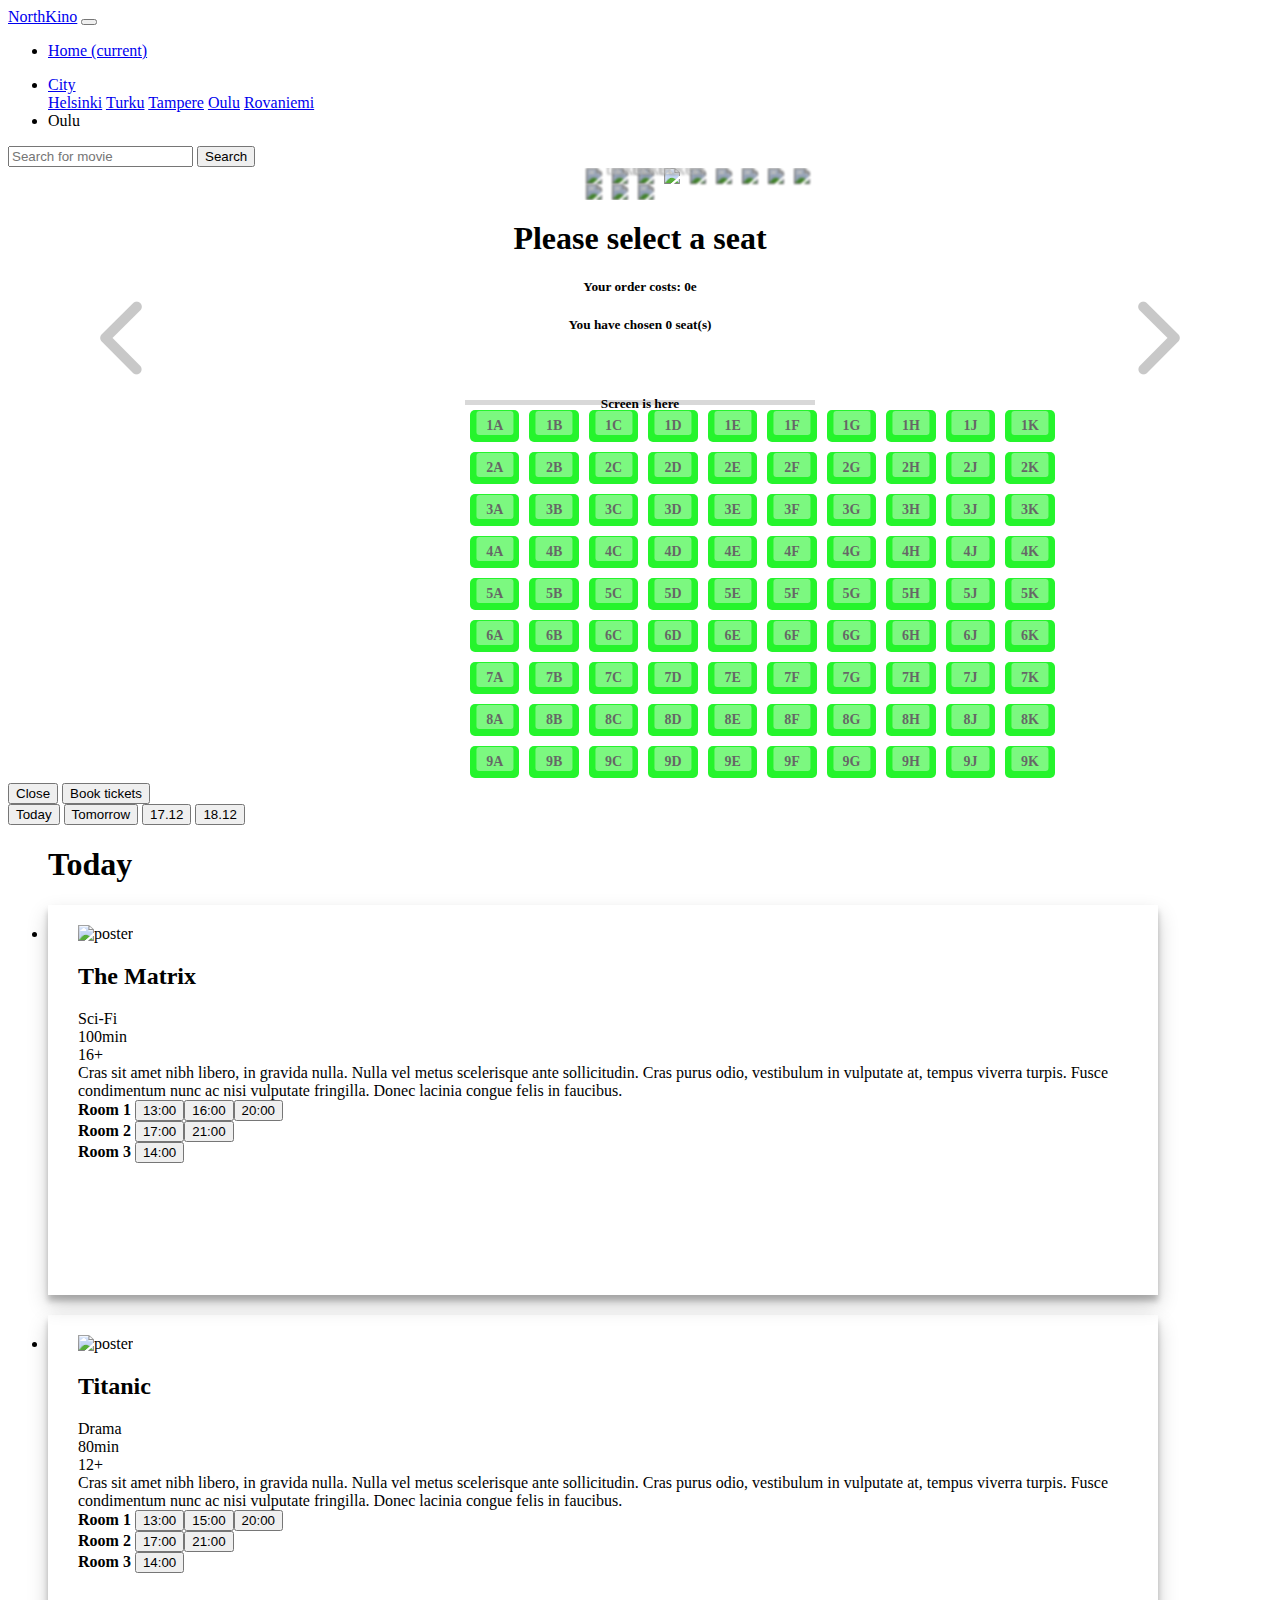
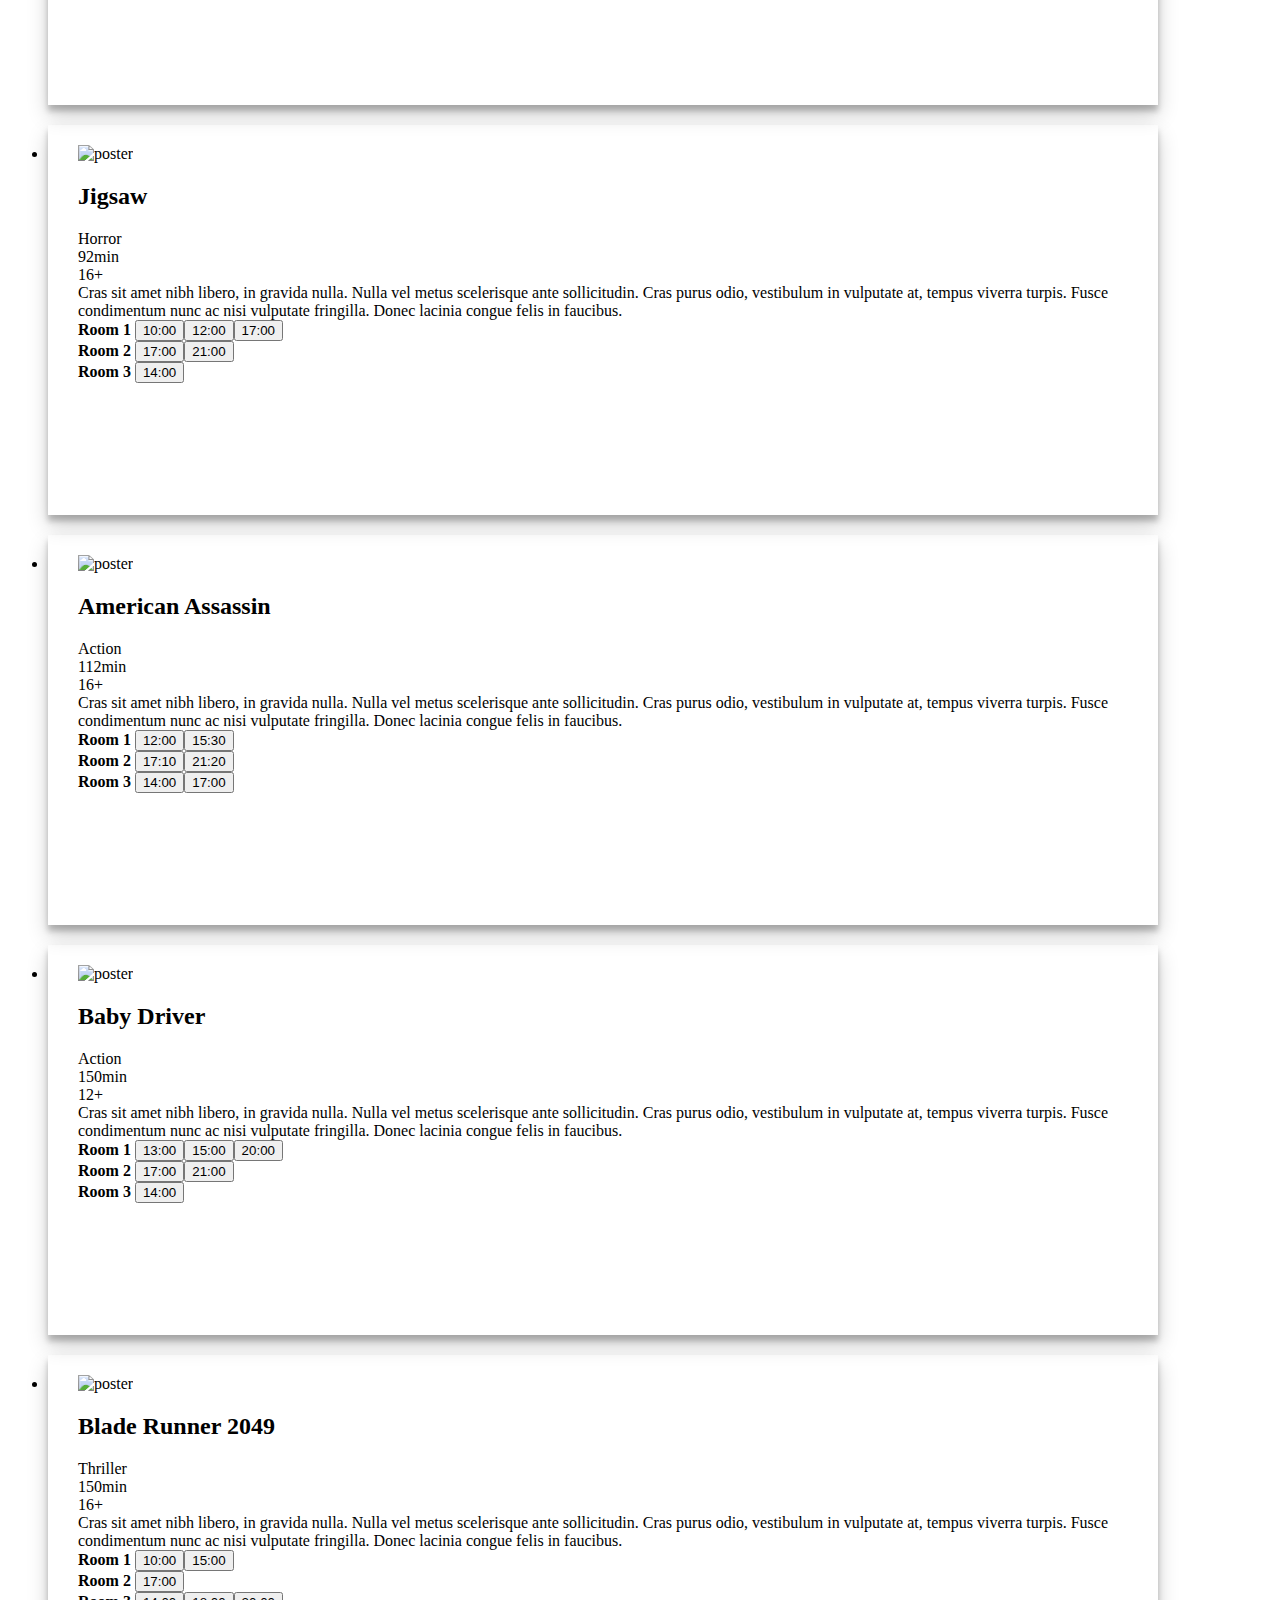
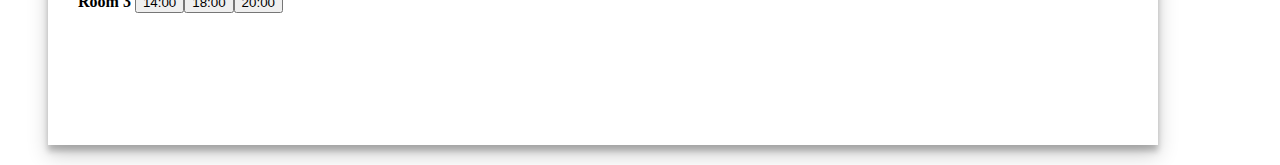
==== index.html @ c1ef8945 "animations" ====
<!doctype html>
<html lang="en">

<head>
  <title>NorthKino</title>
  <!-- Required meta tags -->
  <meta charset="utf-8">
  <meta name="viewport" content="width=device-width, initial-scale=1, shrink-to-fit=no">

  <!-- Bootstrap CSS -->
  <link rel="stylesheet" href="https://maxcdn.bootstrapcdn.com/bootstrap/4.0.0-beta.2/css/bootstrap.min.css" integrity="sha384-PsH8R72JQ3SOdhVi3uxftmaW6Vc51MKb0q5P2rRUpPvrszuE4W1povHYgTpBfshb" crossorigin="anonymous">
  <!-- jQuery -->
  <script src="https://ajax.googleapis.com/ajax/libs/jquery/3.2.1/jquery.min.js"></script>
  <!-- GSAP -->
  <script src="https://cdnjs.cloudflare.com/ajax/libs/gsap/1.19.0/TweenMax.min.js"></script>

  <!-- Owl Stylesheets -->
  <link rel="stylesheet" href="assets/owlcarousel/assets/owl.carousel.min.css">
  <link rel="stylesheet" href="assets/owlcarousel/assets/owl.theme.default.min.css">

  <link rel="stylesheet" href="style.css">
  <link rel="stylesheet" href="carousel-style.css">

  <!-- javascript -->
  <script src="assets/vendors/jquery.min.js"></script>
  <script src="assets/owlcarousel/owl.carousel.js"></script>

</head>


<body onload="create()" onload="movielist()">

  <!--Navigation bar -->
  <nav class="navbar navbar-expand-lg navbar-dark bg-dark">
    <a class="navbar-brand" href="index.html">NorthKino</a>
    <button class="navbar-toggler" type="button" data-toggle="collapse" data-target="#navbarSupportedContent" aria-controls="navbarSupportedContent" aria-expanded="false" aria-label="Toggle navigation">
    <span class="navbar-toggler-icon"></span>
  </button>

    <div class="collapse navbar-collapse" id="navbarSupportedContent">
      <ul class="navbar-nav mr-auto">
        <li class="nav-item active">
          <a class="nav-link navi" href="index.html">Home <span class="sr-only">(current)</span></a>
        </li>
      </ul>
      <ul class="navbar-nav ml-auto">
        <li class="nav-item dropdown">
          <a class="nav-link dropdown-toggle navi" href="#" id="navbarDropdown" role="button" data-toggle="dropdown" aria-haspopup="true" aria-expanded="false">
          City
        </a>
          <div class="dropdown-menu" aria-labelledby="navbarDropdown">
            <a class="dropdown-item navi" href="#" onclick="helsinki()">Helsinki</a>
            <a class="dropdown-item navi" href="#" onclick="turku()">Turku</a>
            <a class="dropdown-item navi" href="#" onclick="tampere()">Tampere</a>
            <a class="dropdown-item navi" href="#" onclick="oulu()">Oulu</a>
            <a class="dropdown-item navi" href="#" onclick="rovaniemi()">Rovaniemi</a>
          </div>
        </li>
        <li class="navbar-brand" id="city">Oulu</li>
      </ul>
      <form class="form-inline my-2 my-lg-0">
        <input class="form-control mr-sm-2" type="search" placeholder="Search for movie" aria-label="Search">
        <button class="btn btn-outline-success my-2 my-sm-0" type="submit">Search</button>
      </form>
    </div>
  </nav>


  <!-- carousel start -->

  <div class="movie-demo">


    <div class="owl-carousel">

      <div class="item">
        <a href="#Movie"><img src="http://happy-cinema.ru/upload/resize_cache/iblock/4c9/720_347_2/4c92c2d9bcc39f11a6a054b0e992bd0e.jpg"></a>
        <div class="inner-container">
          <div class="inner-content">

            <div class="movie-title">
              <a href="#Movie"><span class="title-link">MEME in the Jungle</span></a>
            </div>

            <div class="trailer-link-container">
              <a href="#Trailer"><span class="link">Watch trailer</span></a>
            </div>

            <div class="booking-link-container">
              <a href="#Booking"><span class="link">Book tickets</span></a>
            </div>

          </div>
        </div>
      </div>

      <div class="item">
        <a href="#Movie"><img src="http://happy-cinema.ru/upload/resize_cache/iblock/c5a/720_347_2/c5a12d3dee750fa3832faeaa2d87a5e8.JPG"></a>
        <div class="inner-container">
          <div class="inner-content">

            <div class="movie-title">
              <a href="#Movie"><span class="title-link">MEME in the City</span></a>
            </div>

            <div class="trailer-link-container">
              <a href="#Trailer"><span class="link">Watch trailer</span></a>
            </div>

            <div class="booking-link-container">
              <a href="#Booking"><span class="link">Book tickets</span></a>
            </div>

          </div>
        </div>
      </div>

      <div class="item">
        <a href="#Movie"><img src="http://happy-cinema.ru/upload/resize_cache/iblock/74c/720_347_2/74cbfe7c9a7c58f77e456d8c332efc34.jpg"></a>
        <div class="inner-container">
          <div class="inner-content">

            <div class="movie-title">
              <a href="#Movie"><span class="title-link">MEME in the Tundra</span></a>
            </div>

            <div class="trailer-link-container">
              <a href="#Trailer"><span class="link">Watch trailer</span></a>
            </div>

            <div class="booking-link-container">
              <a href="#Booking"><span class="link">Book tickets</span></a>
            </div>

          </div>
        </div>
      </div>

      <div class="item">
        <a href="#Movie"><img src="http://happy-cinema.ru/upload/resize_cache/iblock/908/720_347_2/908e9f1338ec751e24fa02a11820145e.jpg"></a>
        <div class="inner-container">
          <div class="inner-content">

            <div class="movie-title">
              <a href="#Movie"><span class="title-link">MEME in the Countryside</span></a>
            </div>

            <div class="trailer-link-container">
              <a href="#Trailer"><span class="link">Watch trailer</span></a>
            </div>

            <div class="booking-link-container">
              <a href="#Booking"><span class="link">Book tickets</span></a>
            </div>

          </div>
        </div>
      </div>

      <div class="item">
        <a href="#Movie"><img src="http://happy-cinema.ru/upload/resize_cache/iblock/807/720_347_2/807761166b82ab4f59c6475b8b5e4416.jpg"></a>
        <div class="inner-container">
          <div class="inner-content">

            <div class="movie-title">
              <a href="#Movie"><span class="title-link">MEME in the Heaven</span></a>
            </div>

            <div class="trailer-link-container">
              <a href="#Trailer"><span class="link">Watch trailer</span></a>
            </div>

            <div class="booking-link-container">
              <a href="#Booking"><span class="link">Book tickets</span></a>
            </div>

          </div>
        </div>
      </div>

      <div class="item">
        <a href="#Movie"><img src="http://happy-cinema.ru/upload/resize_cache/iblock/f1d/720_347_2/f1d029eaaa5a563ad75365b59c385bb6.jpg"></a>
        <div class="inner-container">
          <div class="inner-content">

            <div class="movie-title">
              <a href="#Movie"><span class="title-link">MEME in the Forest</span></a>
            </div>

            <div class="trailer-link-container">
              <a href="#Trailer"><span class="link">Watch trailer</span></a>
            </div>

            <div class="booking-link-container">
              <a href="#Booking"><span class="link">Book tickets</span></a>
            </div>

          </div>
        </div>
      </div>

    </div>

  </div>



  <script>
    var owl = $('.owl-carousel').owlCarousel({
      margin: 10,
      stagePadding: 500,
      autoWidth: true,
      center: true,
      loop: true,
      items: 1,
      nav: true,
      navText: ["<img src='assets/img/arrowleft.png' draggable='false' style='-moz-user-select: none;'>", "<img src='assets/img/arrowright.png' draggable='false' style='-moz-user-select: none;'>"],
      autoplay: true,
      autoplayTimeout: 2500,
      autoplayHoverPause: true
    });
  </script>


  <script src="assets/vendors/highlight.js"></script>
  <script src="assets/js/app.js"></script>



  <!-- carousel end -->




  <!--modal meme-->
  <div class="modal fade" id="exampleModal" tabindex="-1" role="dialog" aria-labelledby="exampleModalLabel" aria-hidden="true">
    <div class="modal-dialog" role="document">
      <div class="modal-content">

        <div class="modal-body">

          <!--reservation -->

          <div class="theater">
            <div class="screen" id="screen">
              <h1>Please select a seat</h1>
              <h5>Your order costs: <span id="price">0e</span></h5>
              <h5>You have chosen <span id="amount">0</span> seat(s)</h5>
              </br>
              <h5>Screen is here</h5>
            </div>
            <ol class="seatarea">
              <li class="row row--empty">
                <ol>
                  <li><label for="empty"></label></li>
                </ol>
              </li>
              <li class="row row--1">
                <ol class="seats" type="A">
                  <li class="seat">
                    <input type="checkbox" id="1A" onclick="boxes()" />
                    <label for="1A">1A</label>
                  </li>
                  <li class="seat">
                    <input type="checkbox" id="1B" onclick="boxes()" />
                    <label for="1B">1B</label>
                  </li>
                  <li class="seat">
                    <input type="checkbox" id="1C" onclick="boxes()" />
                    <label for="1C">1C</label>
                  </li>
                  <li class="seat">
                    <input type="checkbox" id="1D" onclick="boxes()" />
                    <label for="1D">1D</label>
                  </li>
                  <li class="seat">
                    <input type="checkbox" id="1E" onclick="boxes()" />
                    <label for="1E">1E</label>
                  </li>
                  <li class="seat">
                    <input type="checkbox" id="1F" onclick="boxes()" />
                    <label for="1F">1F</label>
                  </li>
                  <li class="seat">
                    <input type="checkbox" id="1G" onclick="boxes()" />
                    <label for="1G">1G</label>
                  </li>
                  <li class="seat">
                    <input type="checkbox" id="1H" onclick="boxes()" />
                    <label for="1H">1H</label>
                  </li>
                  <li class="seat">
                    <input type="checkbox" id="1J" onclick="boxes()" />
                    <label for="1J">1J</label>
                  </li>
                  <li class="seat">
                    <input type="checkbox" id="1K" onclick="boxes()" />
                    <label for="1K">1K</label>
                  </li>
                </ol>
              </li>
              <li class="row row--2">
                <ol class="seats" type="A">
                  <li class="seat">
                    <input type="checkbox" id="2A" onclick="boxes()" />
                    <label for="2A">2A</label>
                  </li>
                  <li class="seat">
                    <input type="checkbox" id="2B" onclick="boxes()" />
                    <label for="2B">2B</label>
                  </li>
                  <li class="seat">
                    <input type="checkbox" id="2C" onclick="boxes()" />
                    <label for="2C">2C</label>
                  </li>
                  <li class="seat">
                    <input type="checkbox" id="2D" onclick="boxes()" />
                    <label for="2D">2D</label>
                  </li>
                  <li class="seat">
                    <input type="checkbox" id="2E" onclick="boxes()" />
                    <label for="2E">2E</label>
                  </li>
                  <li class="seat">
                    <input type="checkbox" id="2F" onclick="boxes()" />
                    <label for="2F">2F</label>
                  </li>
                  <li class="seat">
                    <input type="checkbox" id="2G" onclick="boxes()" />
                    <label for="2G">2G</label>
                  </li>
                  <li class="seat">
                    <input type="checkbox" id="2H" onclick="boxes()" />
                    <label for="2H">2H</label>
                  </li>
                  <li class="seat">
                    <input type="checkbox" id="2J" onclick="boxes()" />
                    <label for="2J">2J</label>
                  </li>
                  <li class="seat">
                    <input type="checkbox" id="2K" onclick="boxes()" />
                    <label for="2K">2K</label>
                  </li>
                </ol>
              </li>
              <li class="row row--3">
                <ol class="seats" type="A">
                  <li class="seat">
                    <input type="checkbox" id="3A" onclick="boxes()" />
                    <label for="3A">3A</label>
                  </li>
                  <li class="seat">
                    <input type="checkbox" id="3B" onclick="boxes()" />
                    <label for="3B">3B</label>
                  </li>
                  <li class="seat">
                    <input type="checkbox" id="3C" onclick="boxes()" />
                    <label for="3C">3C</label>
                  </li>
                  <li class="seat">
                    <input type="checkbox" id="3D" onclick="boxes()" />
                    <label for="3D">3D</label>
                  </li>
                  <li class="seat">
                    <input type="checkbox" id="3E" onclick="boxes()" />
                    <label for="3E">3E</label>
                  </li>
                  <li class="seat">
                    <input type="checkbox" id="3F" onclick="boxes()" />
                    <label for="3F">3F</label>
                  </li>
                  <li class="seat">
                    <input type="checkbox" id="3G" onclick="boxes()" />
                    <label for="3G">3G</label>
                  </li>
                  <li class="seat">
                    <input type="checkbox" id="3H" onclick="boxes()" />
                    <label for="3H">3H</label>
                  </li>
                  <li class="seat">
                    <input type="checkbox" id="3J" onclick="boxes()" />
                    <label for="3J">3J</label>
                  </li>
                  <li class="seat">
                    <input type="checkbox" id="3K" onclick="boxes()" />
                    <label for="3K">3K</label>
                  </li>
                </ol>
              </li>
              <li class="row row--4">
                <ol class="seats" type="A">
                  <li class="seat">
                    <input type="checkbox" id="4A" onclick="boxes()" />
                    <label for="4A">4A</label>
                  </li>
                  <li class="seat">
                    <input type="checkbox" id="4B" onclick="boxes()" />
                    <label for="4B">4B</label>
                  </li>
                  <li class="seat">
                    <input type="checkbox" id="4C" onclick="boxes()" />
                    <label for="4C">4C</label>
                  </li>
                  <li class="seat">
                    <input type="checkbox" id="4D" onclick="boxes()" />
                    <label for="4D">4D</label>
                  </li>
                  <li class="seat">
                    <input type="checkbox" id="4E" onclick="boxes()" />
                    <label for="4E">4E</label>
                  </li>
                  <li class="seat">
                    <input type="checkbox" id="4F" onclick="boxes()" />
                    <label for="4F">4F</label>
                  </li>
                  <li class="seat">
                    <input type="checkbox" id="4G" onclick="boxes()" />
                    <label for="4G">4G</label>
                  </li>
                  <li class="seat">
                    <input type="checkbox" id="4H" onclick="boxes()" />
                    <label for="4H">4H</label>
                  </li>
                  <li class="seat">
                    <input type="checkbox" id="4J" onclick="boxes()" />
                    <label for="4J">4J</label>
                  </li>
                  <li class="seat">
                    <input type="checkbox" id="4K" onclick="boxes()" />
                    <label for="4K">4K</label>
                  </li>
                </ol>
              </li>
              <li class="row row--5">
                <ol class="seats" type="A">
                  <li class="seat">
                    <input type="checkbox" id="5A" onclick="boxes()" />
                    <label for="5A">5A</label>
                  </li>
                  <li class="seat">
                    <input type="checkbox" id="5B" onclick="boxes()" />
                    <label for="5B">5B</label>
                  </li>
                  <li class="seat">
                    <input type="checkbox" id="5C" onclick="boxes()" />
                    <label for="5C">5C</label>
                  </li>
                  <li class="seat">
                    <input type="checkbox" id="5D" onclick="boxes()" />
                    <label for="5D">5D</label>
                  </li>
                  <li class="seat">
                    <input type="checkbox" id="5E" onclick="boxes()" />
                    <label for="5E">5E</label>
                  </li>
                  <li class="seat">
                    <input type="checkbox" id="5F" onclick="boxes()" />
                    <label for="5F">5F</label>
                  </li>
                  <li class="seat">
                    <input type="checkbox" id="5G" onclick="boxes()" />
                    <label for="5G">5G</label>
                  </li>
                  <li class="seat">
                    <input type="checkbox" id="5H" onclick="boxes()" />
                    <label for="5H">5H</label>
                  </li>
                  <li class="seat">
                    <input type="checkbox" id="5J" onclick="boxes()" />
                    <label for="5J">5J</label>
                  </li>
                  <li class="seat">
                    <input type="checkbox" id="5K" onclick="boxes()" />
                    <label for="5K">5K</label>
                  </li>
                </ol>
              </li>
              <li class="row row--6">
                <ol class="seats" type="A">
                  <li class="seat">
                    <input type="checkbox" id="6A" onclick="boxes()" />
                    <label for="6A">6A</label>
                  </li>
                  <li class="seat">
                    <input type="checkbox" id="6B" onclick="boxes()" />
                    <label for="6B">6B</label>
                  </li>
                  <li class="seat">
                    <input type="checkbox" id="6C" onclick="boxes()" />
                    <label for="6C">6C</label>
                  </li>
                  <li class="seat">
                    <input type="checkbox" id="6D" onclick="boxes()" />
                    <label for="6D">6D</label>
                  </li>
                  <li class="seat">
                    <input type="checkbox" id="6E" onclick="boxes()" />
                    <label for="6E">6E</label>
                  </li>
                  <li class="seat">
                    <input type="checkbox" id="6F" onclick="boxes()" />
                    <label for="6F">6F</label>
                  </li>
                  <li class="seat">
                    <input type="checkbox" id="6G" onclick="boxes()" />
                    <label for="6G">6G</label>
                  </li>
                  <li class="seat">
                    <input type="checkbox" id="6H" onclick="boxes()" />
                    <label for="6H">6H</label>
                  </li>
                  <li class="seat">
                    <input type="checkbox" id="6J" onclick="boxes()" />
                    <label for="6J">6J</label>
                  </li>
                  <li class="seat">
                    <input type="checkbox" id="6K" onclick="boxes()" />
                    <label for="6K">6K</label>
                  </li>
                </ol>
              </li>
              <li class="row row--7">
                <ol class="seats" type="A">
                  <li class="seat">
                    <input type="checkbox" id="7A" onclick="boxes()" />
                    <label for="7A">7A</label>
                  </li>
                  <li class="seat">
                    <input type="checkbox" id="7B" onclick="boxes()" />
                    <label for="7B">7B</label>
                  </li>
                  <li class="seat">
                    <input type="checkbox" id="7C" onclick="boxes()" />
                    <label for="7C">7C</label>
                  </li>
                  <li class="seat">
                    <input type="checkbox" id="7D" onclick="boxes()" />
                    <label for="7D">7D</label>
                  </li>
                  <li class="seat">
                    <input type="checkbox" id="7E" onclick="boxes()" />
                    <label for="7E">7E</label>
                  </li>
                  <li class="seat">
                    <input type="checkbox" id="7F" onclick="boxes()" />
                    <label for="7F">7F</label>
                  </li>
                  <li class="seat">
                    <input type="checkbox" id="7G" onclick="boxes()" />
                    <label for="7G">7G</label>
                  </li>
                  <li class="seat">
                    <input type="checkbox" id="7H" onclick="boxes()" />
                    <label for="7H">7H</label>
                  </li>
                  <li class="seat">
                    <input type="checkbox" id="7J" onclick="boxes()" />
                    <label for="7J">7J</label>
                  </li>
                  <li class="seat">
                    <input type="checkbox" id="7K" onclick="boxes()" />
                    <label for="7K">7K</label>
                  </li>
                </ol>
              </li>
              <li class="row row--8">
                <ol class="seats" type="A">
                  <li class="seat">
                    <input type="checkbox" id="8A" onclick="boxes()" />
                    <label for="8A">8A</label>
                  </li>
                  <li class="seat">
                    <input type="checkbox" id="8B" onclick="boxes()" />
                    <label for="8B">8B</label>
                  </li>
                  <li class="seat">
                    <input type="checkbox" id="8C" onclick="boxes()" />
                    <label for="8C">8C</label>
                  </li>
                  <li class="seat">
                    <input type="checkbox" id="8D" onclick="boxes()" />
                    <label for="8D">8D</label>
                  </li>
                  <li class="seat">
                    <input type="checkbox" id="8E" onclick="boxes()" />
                    <label for="8E">8E</label>
                  </li>
                  <li class="seat">
                    <input type="checkbox" id="8F" onclick="boxes()" />
                    <label for="8F">8F</label>
                  </li>
                  <li class="seat">
                    <input type="checkbox" id="8G" onclick="boxes()" />
                    <label for="8G">8G</label>
                  </li>
                  <li class="seat">
                    <input type="checkbox" id="8H" onclick="boxes()" />
                    <label for="8H">8H</label>
                  </li>
                  <li class="seat">
                    <input type="checkbox" id="8J" onclick="boxes()" />
                    <label for="8J">8J</label>
                  </li>
                  <li class="seat">
                    <input type="checkbox" id="8K" onclick="boxes()" />
                    <label for="8K">8K</label>
                  </li>
                </ol>
              </li>
              <li class="row row--9">
                <ol class="seats" type="A">
                  <li class="seat">
                    <input type="checkbox" id="9A" onclick="boxes()" />
                    <label for="9A">9A</label>
                  </li>
                  <li class="seat">
                    <input type="checkbox" id="9B" onclick="boxes()" />
                    <label for="9B">9B</label>
                  </li>
                  <li class="seat">
                    <input type="checkbox" id="9C" onclick="boxes()" />
                    <label for="9C">9C</label>
                  </li>
                  <li class="seat">
                    <input type="checkbox" id="9D" onclick="boxes()" />
                    <label for="9D">9D</label>
                  </li>
                  <li class="seat">
                    <input type="checkbox" id="9E" onclick="boxes()" />
                    <label for="9E">9E</label>
                  </li>
                  <li class="seat">
                    <input type="checkbox" id="9F" onclick="boxes()" />
                    <label for="9F">9F</label>
                  </li>
                  <li class="seat">
                    <input type="checkbox" id="9G" onclick="boxes()" />
                    <label for="9G">9G</label>
                  </li>
                  <li class="seat">
                    <input type="checkbox" id="9H" onclick="boxes()" />
                    <label for="9H">9H</label>
                  </li>
                  <li class="seat">
                    <input type="checkbox" id="9J" onclick="boxes()" />
                    <label for="9J">9J</label>
                  </li>
                  <li class="seat">
                    <input type="checkbox" id="9K" onclick="boxes()" />
                    <label for="9K">9K</label>
                  </li>
                </ol>
              </li>
            </ol>
            </li>
            </ol>
          </div>

          <!--reservation end-->

        </div>
        <div class="modal-footer">
          <button type="button" class="btn btn2 btn-secondary" data-dismiss="modal">Close</button>
          <button type="button" name="button" class="btn btn1 btn-outline-success btn-primary">Book tickets</button>
        </div>
      </div>
    </div>
  </div>

  <!-- modal end -->


  <!--movie schedule -->

  <div class="schedule d-flex flex-column align-items-center">
    <div class="timechooser d-flex justify-content-center mt-2">
      <button type="button" name="today" class="btn btn1 btn-lg btn-success waves-effect mr-sm-2" onclick="today()">Today</button>
      <button type="button" name="tomorrow" class="btn btn1 btn-lg btn-success waves-effect mr-sm-2" onclick="tomorrow()">Tomorrow</button>
      <button type="button" name="dayafter" class="btn btn1 btn-lg btn-success waves-effect mr-sm-2" onclick="dayafter()">17.12</button>
      <button type="button" name="dayafter2" class="btn btn1 btn-lg btn-success waves-effect mr-sm-2" onclick="dayafter2()">18.12</button>
    </div>

    <div class="move d-flex flex-row align-items-center" id="move">
      <ul class="schedulelist d-flex flex-column align-items-center" id="first">
        <h1 id="title">Today</h1>
      </ul>
    </div>
  </div>


  <script>
    $(document).ready(function() {
      $('[data-toggle="tooltip"]').tooltip();
    });

    function reserve(clicked_id) {
      var idarr = [];
      var x = clicked_id;
      idarr.push(clicked_id);
      var time = clicked_id.substr(1);
      if (clicked_id != idarr[idarr.length - 2]) {
        $('.reservearea').removeClass('visible');
        $('#' + x.charAt(0)).addClass('visible');


        TweenLite.to(document.getElementById(x.charAt(0) + 'inner'), // element
          0.1, // duration
          { // tween parameters
            opacity: 0,
            onComplete: function() {
              $('#' + x.charAt(0) + 'inner').text(time);
            }
          });

        TweenLite.from(document.getElementById(x.charAt(0) + 'inner'), // element
          0.1, // duration
          { // tween parameters
            opacity: 0,
            delay: 0.1,
          });

      } else {
        $('#' + x.charAt(0)).removeClass('visible');
      }


    }

    function create() {
      var movies = [{
          id: "1",
          bc: "grey",
          poster: "https://www.movieposter.com/posters/archive/main/9/A70-4902",
          name: "The Matrix",
          genre: "Sci-Fi",
          duration: "100min",
          agelimit: "16+",
          description: "Cras sit amet nibh libero, in gravida nulla. Nulla vel metus scelerisque ante sollicitudin. Cras purus odio, vestibulum in vulputate at, tempus viverra turpis. Fusce condimentum nunc ac nisi vulputate fringilla. Donec lacinia congue felis in faucibus.",
          room1: ["13:00", "16:00", "20:00"],
          room2: ["17:00", "21:00"],
          room3: ["14:00"]
        },
        {
          id: "2",
          bc: "brown",
          poster: "https://imgc.allpostersimages.com/img/posters/titanic_u-L-F4S6CQ0.jpg",
          name: "Titanic",
          genre: "Drama",
          duration: "80min",
          agelimit: "12+",
          description: "Cras sit amet nibh libero, in gravida nulla. Nulla vel metus scelerisque ante sollicitudin. Cras purus odio, vestibulum in vulputate at, tempus viverra turpis. Fusce condimentum nunc ac nisi vulputate fringilla. Donec lacinia congue felis in faucibus.",
          room1: ["13:00", "15:00", "20:00"],
          room2: ["17:00", "21:00"],
          room3: ["14:00"]
        },
        {
          id: "3",
          bc: "grey",
          poster: "http://www.joblo.com/posters/images/full/jigsawpost5.jpg",
          name: "Jigsaw",
          genre: "Horror",
          duration: "92min",
          agelimit: "16+",
          description: "Cras sit amet nibh libero, in gravida nulla. Nulla vel metus scelerisque ante sollicitudin. Cras purus odio, vestibulum in vulputate at, tempus viverra turpis. Fusce condimentum nunc ac nisi vulputate fringilla. Donec lacinia congue felis in faucibus.",
          room1: ["10:00", "12:00", "17:00"],
          room2: ["17:00", "21:00"],
          room3: ["14:00"]
        },
        {
          id: "4",
          bc: "blue",
          poster: "http://www.joblo.com/posters/images/full/American-Assassin-Official-Poster.jpg",
          name: "American Assassin",
          genre: "Action",
          duration: "112min",
          agelimit: "16+",
          description: "Cras sit amet nibh libero, in gravida nulla. Nulla vel metus scelerisque ante sollicitudin. Cras purus odio, vestibulum in vulputate at, tempus viverra turpis. Fusce condimentum nunc ac nisi vulputate fringilla. Donec lacinia congue felis in faucibus.",
          room1: ["12:00", "15:30"],
          room2: ["17:10", "21:20"],
          room3: ["14:00", "17:00"]
        },
        {
          id: "5",
          bc: "grey",
          poster: "https://cdn3.digitalartsonline.co.uk/cmsdata/slideshow/3662115/baby-driver-rory-hi-res.jpg",
          name: "Baby Driver",
          genre: "Action",
          duration: "150min",
          agelimit: "12+",
          description: "Cras sit amet nibh libero, in gravida nulla. Nulla vel metus scelerisque ante sollicitudin. Cras purus odio, vestibulum in vulputate at, tempus viverra turpis. Fusce condimentum nunc ac nisi vulputate fringilla. Donec lacinia congue felis in faucibus.",
          room1: ["13:00", "15:00", "20:00"],
          room2: ["17:00", "21:00"],
          room3: ["14:00"]
        },
        {
          id: "6",
          bc: "grey",
          poster: "https://cdn.empireonline.com/jpg/70/0/0/1280/960/aspectfit/0/0/0/0/0/0/c/articles/599f53741deb298668eb8728/blade-runner-2049-poster.jpg",
          name: "Blade Runner 2049",
          genre: "Thriller",
          duration: "150min",
          agelimit: "16+",
          description: "Cras sit amet nibh libero, in gravida nulla. Nulla vel metus scelerisque ante sollicitudin. Cras purus odio, vestibulum in vulputate at, tempus viverra turpis. Fusce condimentum nunc ac nisi vulputate fringilla. Donec lacinia congue felis in faucibus.",
          room1: ["10:00", "15:00"],
          room2: ["17:00"],
          room3: ["14:00", "18:00", "20:00"]
        }
      ];
      for (var i = 0; i < movies.length; i++) {
        $('.schedulelist').append('<li style="box-shadow: 0 10px 20px rgba(0,0,0,0.19), 0 6px 6px rgba(0,0,0,0.23); margin-bottom: 20px;" class="media">\n' +
          '<img class="d-flex align-self-center mr-3 hoverable" alt="poster" width="200" height="300" id="poster" src=' + movies[i].poster + '>\n' +
          '<div class="media-body d-flex flex-column align-self-center">\n' +
          '<div class="heading">\n' +
          '<h2 class="mt-0 mb-1" id="name">' + movies[i].name + '</h2>\n' +
          '</div>\n' +
          '<div class="d-flex flex-row justify-content-start mb-2">\n' +
          '<div id="genre">' + movies[i].genre + '\n' +
          '</div>\n' +
          '<div class="mx-2" id="duration">' + movies[i].duration + '\n' +
          '</div>\n' +
          '<div id="agelimit">' + movies[i].agelimit + '\n' +
          '</div>\n' +
          '</div>\n' +
          '<div id="description">' + movies[i].description + '\n' +
          '</div>\n' +
          '<div class="roomarea d-flex flex-row">\n' +
          '<div class="rooms d-flex flex-column">\n' +
          '<div id="room1' + movies[i].id + '">\n' +
          '<b class="mr-4">Room 1</b>\n' +
          '</div>\n' +
          '<div id="room2' + movies[i].id + '">\n' +
          '<b class="mr-4">Room 2</b>\n' +
          '</div>\n' +
          '<div id="room3' + movies[i].id + '">\n' +
          '<b class="mr-4">Room 3</b>\n' +
          '</div>\n' +
          '</div>\n' +
          '<div id="' + movies[i].id + '" class="reservearea ml-3">\n' +
          '<p>Do you want to buy tickets for</p><p>' + movies[i].name + '</p><p style="height=15px" id="' + movies[i].id + 'inner"></p>\n' +
          '<button type="button" name="reserve" class="btn btn2 btn-primary btn-rounded" onclick="removeb()" data-toggle="modal" data-target="#exampleModal">Reserve</button>\n' +
          '</div>\n' +
          '</div>\n' +
          '</div>');
      }

      for (var i = 0; i < movies.length; i++) {
        for (var k = 0; k < movies[i].room1.length; k++) {
          $('#room1' + movies[i].id).append('<button type="button" name="time" class="btn btn2 btn-info btn-rounded hoverable mr-2 mb-2" id="' + movies[i].id + movies[i].room1[k] +
            '" data-toggle="tooltip" title="Price: 4e" onclick="reserve(this.id)" >' + movies[i]
            .room1[k] + '</button>');
        }
        for (var z = 0; z < movies[i].room2.length; z++) {
          $('#room2' + movies[i].id).append('<button type="button" name="time" class="btn btn2 btn-info btn-rounded mr-2 mb-2" id="' + movies[i].id + movies[i].room2[z] + '" data-toggle="tooltip" title="Price: 4e" onclick="reserve(this.id)">' +
            movies[i]
            .room2[z] + '</button>');
        }
        for (var x = 0; x < movies[i].room3.length; x++) {
          $('#room3' + movies[i].id).append('<button type="button" name="time" class="btn btn2 btn-info btn-rounded mr-2 mb-2" id="' + movies[i].id + movies[i].room3[x] + '" data-toggle="tooltip" title="Price: 4e" onclick="reserve(this.id)">' +
            movies[i]
            .room3[x] + '</button>');
        }
      }
      TweenLite.from(document.getElementById("move"), // element
        0.4, // duration
        { // tween parameters
          opacity: 0,
          left: "-1000px"
        });


    }

    function today() {
      TweenLite.to(document.getElementById("move"), // element
        0.1, // duration
        { // tween parameters
          opacity: 0,
          left: "-1500px",
          onComplete: function() {
            $('#title').text('Today')
          }
        });
      TweenLite.from(document.getElementById("move"), // element
        0.4, // duration
        { // tween parameters
          opacity: 0,
          left: "-1000px",
          delay: 0.1
        });
    }

    function tomorrow() {
      TweenLite.to(document.getElementById("move"), // element
        0.1, // duration
        { // tween parameters
          opacity: 0,
          right: "-1000px",
          onComplete: function() {
            $('#title').text('Tomorrow')
          }
        });
      TweenLite.from(document.getElementById("move"), // element
        0.4, // duration
        { // tween parameters
          opacity: 0,
          left: "-1000px",
          delay: 0.1
        });
    }

    function dayafter() {
      TweenLite.to(document.getElementById("move"), // element
        0.1, // duration
        { // tween parameters
          opacity: 0,
          right: "-1000px",
          onComplete: function() {
            $('#title').text('17.12')
          }
        });
      TweenLite.from(document.getElementById("move"), // element
        0.4, // duration
        { // tween parameters
          opacity: 0,
          left: "-1000px",
          delay: 0.1
        });
    }

    function dayafter2() {
      TweenLite.to(document.getElementById("move"), // element
        0.1, // duration
        { // tween parameters
          opacity: 0,
          right: "-1000px",
          onComplete: function() {
            $('#title').text('18.12')
          }
        });
      TweenLite.from(document.getElementById("move"), // element
        0.4, // duration
        { // tween parameters
          opacity: 0,
          left: "-1000px",
          delay: 0.1
        });
    }

    function helsinki() {
      TweenLite.to(document.getElementById("move"), // element
        0.1, // duration
        { // tween parameters
          opacity: 0,
          right: "-1000px",
          onComplete: function() {
            $('#city').text('Helsinki')
          }
        });
      TweenLite.from(document.getElementById("move"), // element
        0.4, // duration
        { // tween parameters
          opacity: 0,
          left: "-1000px",
          delay: 0.1
        });
    }

    function turku() {
      TweenLite.to(document.getElementById("move"), // element
        0.1, // duration
        { // tween parameters
          opacity: 0,
          right: "-1000px",
          onComplete: function() {
            $('#city').text('Turku')
          }
        });
      TweenLite.from(document.getElementById("move"), // element
        0.4, // duration
        { // tween parameters
          opacity: 0,
          left: "-1000px",
          delay: 0.1
        });
    }

    function tampere() {
      TweenLite.to(document.getElementById("move"), // element
        0.1, // duration
        { // tween parameters
          opacity: 0,
          right: "-1000px",
          onComplete: function() {
            $('#city').text('Tampere')
          }
        });
      TweenLite.from(document.getElementById("move"), // element
        0.4, // duration
        { // tween parameters
          opacity: 0,
          left: "-1000px",
          delay: 0.1
        });
    }

    function oulu() {
      TweenLite.to(document.getElementById("move"), // element
        0.1, // duration
        { // tween parameters
          opacity: 0,
          right: "-1000px",
          onComplete: function() {
            $('#city').text('Oulu')
          }
        });
      TweenLite.from(document.getElementById("move"), // element
        0.4, // duration
        { // tween parameters
          opacity: 0,
          left: "-1000px",
          delay: 0.1
        });
    }

    function rovaniemi() {
      TweenLite.to(document.getElementById("move"), // element
        0.1, // duration
        { // tween parameters
          opacity: 0,
          right: "-1000px",
          onComplete: function() {
            $('#city').text('Rovaniemi')
          }
        });
      TweenLite.from(document.getElementById("move"), // element
        0.4, // duration
        { // tween parameters
          opacity: 0,
          left: "-1000px",
          delay: 0.1
        });
    }

    function removeb() {
      $('.btn').click(function() {
        $('input[type=checkbox]').prop('checked', false);
        boxes();
      });
    }

    function boxes() {
      var checked_boxes = $('input:checkbox:checked').length;

    TweenLite.to(document.getElementById("screen"), 2, {text:"This is the new text", ease:Linear.easeNone});

    TweenLite.to(document.getElementById("price"), // element
       0.12, // duration
       { // tween parameters
         opacity: 0,
         onComplete: function() {
           $('#price').text(checked_boxes * 4 + 'e');
         }
       });
     TweenLite.to(document.getElementById("price"), // element
        0.12, // duration
        { // tween parameters
          opacity: 1,
          delay: 0.12,
        });

        TweenLite.to(document.getElementById("amount"), // element
           0.12, // duration
           { // tween parameters
             opacity: 0,
             onComplete: function() {
               $('#amount').text(checked_boxes);
             }
           });
         TweenLite.to(document.getElementById("amount"), // element
            0.12, // duration
            { // tween parameters
              opacity: 1,
              delay: 0.12,
            });
    }

  </script>

  <!-- Optional JavaScript -->
  <!-- jQuery first, then Popper.js, then Bootstrap JS -->
  <script src="https://code.jquery.com/jquery-3.2.1.slim.min.js" integrity="sha384-KJ3o2DKtIkvYIK3UENzmM7KCkRr/rE9/Qpg6aAZGJwFDMVNA/GpGFF93hXpG5KkN" crossorigin="anonymous"></script>
  <script src="https://cdnjs.cloudflare.com/ajax/libs/popper.js/1.12.3/umd/popper.min.js" integrity="sha384-vFJXuSJphROIrBnz7yo7oB41mKfc8JzQZiCq4NCceLEaO4IHwicKwpJf9c9IpFgh" crossorigin="anonymous"></script>
  <script src="https://maxcdn.bootstrapcdn.com/bootstrap/4.0.0-beta.2/js/bootstrap.min.js" integrity="sha384-alpBpkh1PFOepccYVYDB4do5UnbKysX5WZXm3XxPqe5iKTfUKjNkCk9SaVuEZflJ" crossorigin="anonymous"></script>



</body>

</html>
---- style.css ----
/*index.html
*/
.media {
  height: 350px;
  width: 1050px;
  padding: 20px;
  padding-left: 30px;
  padding-right: 30px;
}

.title {
  transition: translateX(-500px);
}

.move {
  position: relative;
}

.reservearea {
  transition: all 0.25s;
  height: 0;
  opacity: 0;
  transform: rotateX(-90deg);
  transform-origin: top;
}

.visible {
  opacity: 1 !important;
  transform: rotateX(0deg) !important;
  height: 100px !important;
}

.navi{
  transition: all 0.5s;
}

.navi:hover{
  transform: rotateX(360deg);
  color:rgba(216, 224, 15, 0.77);
}

.btn1 {
  transition: all 0.5s;
}

.btn1:hover {
  transform: scale(1.1);
  background-color: rgb(132, 232, 146);
  color: rgb(38, 35, 26);
}

.btn2 {
  transition: all 0.5s;
}

.btn2:hover {
  transform: scale(1.1);
  background-color: rgb(156, 179, 235);
  color: rgb(38, 35, 26);
}

html {
  font-size: 16px;
}

.theater {
  margin: 20px auto;
  margin-bottom: 0px;
  max-width: 350px;
}

.screen {
  height: 180px;
  position: relative;
  text-align: center;
  border-bottom: 5px solid #d8d8d8;
  transition: all 10s linear;
}

.screen h1 {
  margin: 5px auto;
}

ol {
  list-style: none;
  padding: 0;
  margin: 0;
}

.seats {
  display: flex;
  flex-direction: row;
  flex-wrap: nowrap;
  justify-content: flex-start;
}

.seat {
  display: flex;
  flex: 0 0 14.13571428571429%;
  padding: 5px;
  position: relative;
}

.seat input[type=checkbox] {
  position: absolute;
  opacity: 0;
}

.seat input[type=checkbox]:checked+label {
  background: #e4b72f;
  animation-name: rubberBand;
  animation-duration: 300ms;
  animation-fill-mode: both;
}

.seat label {
  display: block;
  position: relative;
  width: 100%;
  text-align: center;
  font-size: 14px;
  font-weight: bold;
  line-height: 1.5rem;
  padding: 4px 0;
  background: #25f42c;
  border-radius: 5px;
  animation-duration: 300ms;
  animation-fill-mode: both;
}

.seat label:before {
  content: "";
  position: absolute;
  width: 75%;
  height: 75%;
  top: 1px;
  left: 50%;
  transform: translate(-50%, 0%);
  background: rgba(255, 255, 255, 0.4);
  border-radius: 3px;
}

.seat label:hover {
  cursor: pointer;
  box-shadow: 0 0 0px 2px #5C6AFF;
}

@keyframes rubberBand {
  0% {
    transform: scale3d(1, 1, 1);
  }
  30% {
    transform: scale3d(1.25, 0.75, 1);
  }
  40% {
    transform: scale3d(0.75, 1.25, 1);
  }
  50% {
    transform: scale3d(1.15, 0.85, 1);
  }
  65% {
    transform: scale3d(0.95, 1.05, 1);
  }
  75% {
    transform: scale3d(1.05, 0.95, 1);
  }
  100% {
    transform: scale3d(1, 1, 1);
  }
}

.rubberBand {
  animation-name: rubberBand;
}
---- carousel-style.css ----
.movie-demo {
  margin-top: 1px;
  margin-bottom: 20px;
}

.movie-demo a {
  text-decoration: none !important;
}

.owl-nav div {
  position: absolute;
  top: 45%;
  color: #cdcbcd;
}

.owl-nav i {
  font-size: 52px;
}

.owl-nav .owl-prev {
  left: 5% !important;
}

.owl-nav .owl-next {
  right: 5% !important;
}

.owl-carousel .owl-prev,
.owl-carousel .owl-next {
	position: absolute;
	top: 120px;
	height: 30px;
	margin: auto !important;
}

.owl-prev:hover, .owl-next:hover{
  text-shadow: 2px 2px #000000;
  transform: translateX(10%);
  -webkit-animation-timing-function: ease-in-out;
  animation-timing-function: ease-in-out;
}

.owl-prev:hover{
  text-shadow: -2px 2px #000000;
  transform: translateX(-10%);
}

.owl-theme span{
  width: 0;
}

.item img {
  border-radius: 3%;
}

.item {
  background: none !important;
}

.owl-item {
 filter: brightness(75%) blur(1px) ;
 pointer-events: none;
}

.owl-item.active.center {
  filter: none !important;
  pointer-events: all !important;
}

.inner-container {
  position: absolute;
  bottom: 8%;
  left: 0;
  right: 0;
  text-align: center;
}

.movie-title {
  text-align: center;
  text-shadow: 0 2px 2px rgba(0,0,0,.5);
  font-size: 42px;
  font-weight: 600;
  line-height: 38px;
}

.link, .title-link {
  color: white;
}

.link:hover {
 color:lightgray;
}

.trailer-link-container {
  text-align: center;
  position: relative;
  display: inline-block;
  text-shadow: 0 1px 1px rgba(0,0,0,.25);
  padding: 20px;
  font-size: 18px;
}

.booking-link-container {
  text-align: center;
  position: relative;
  display: inline-block;
  padding: 20px;
  text-shadow: 0 1px 1px rgba(0,0,0,.25);
  font-size: 18px;
  color: #FFF;
}
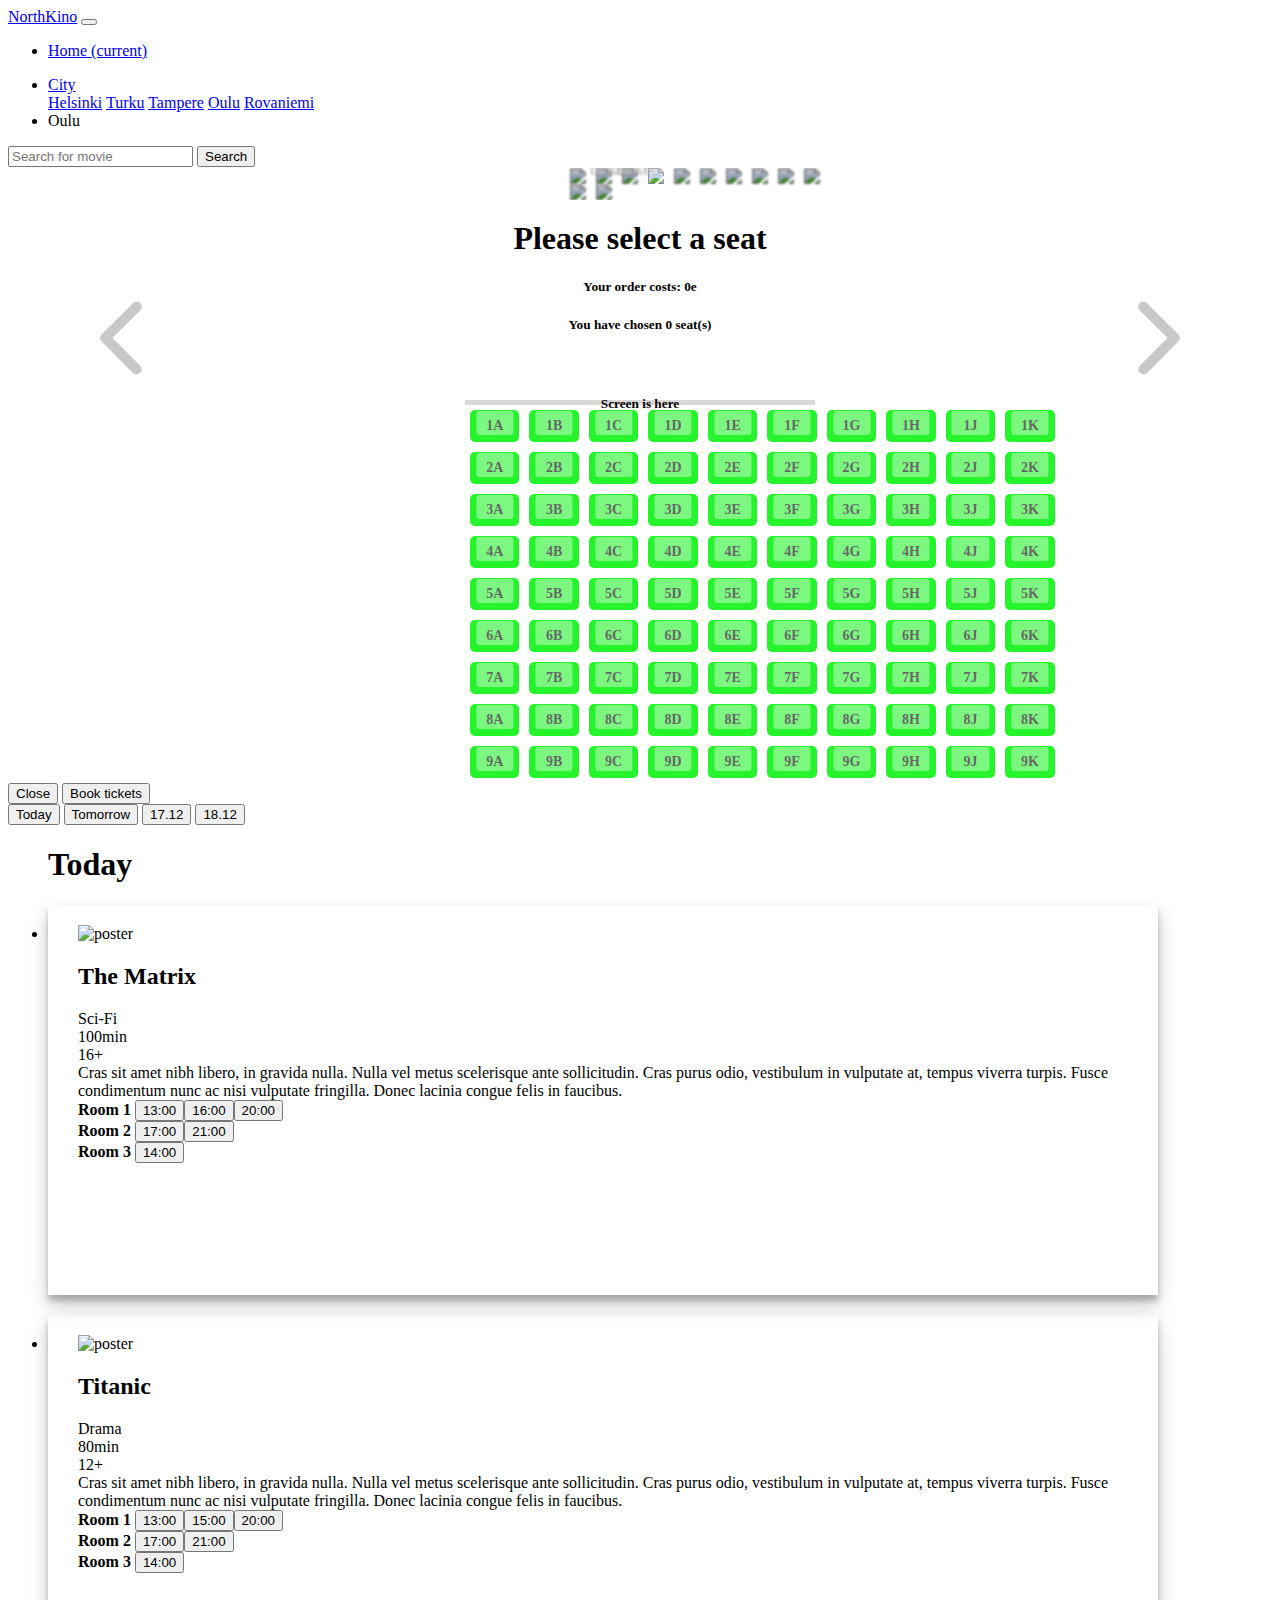
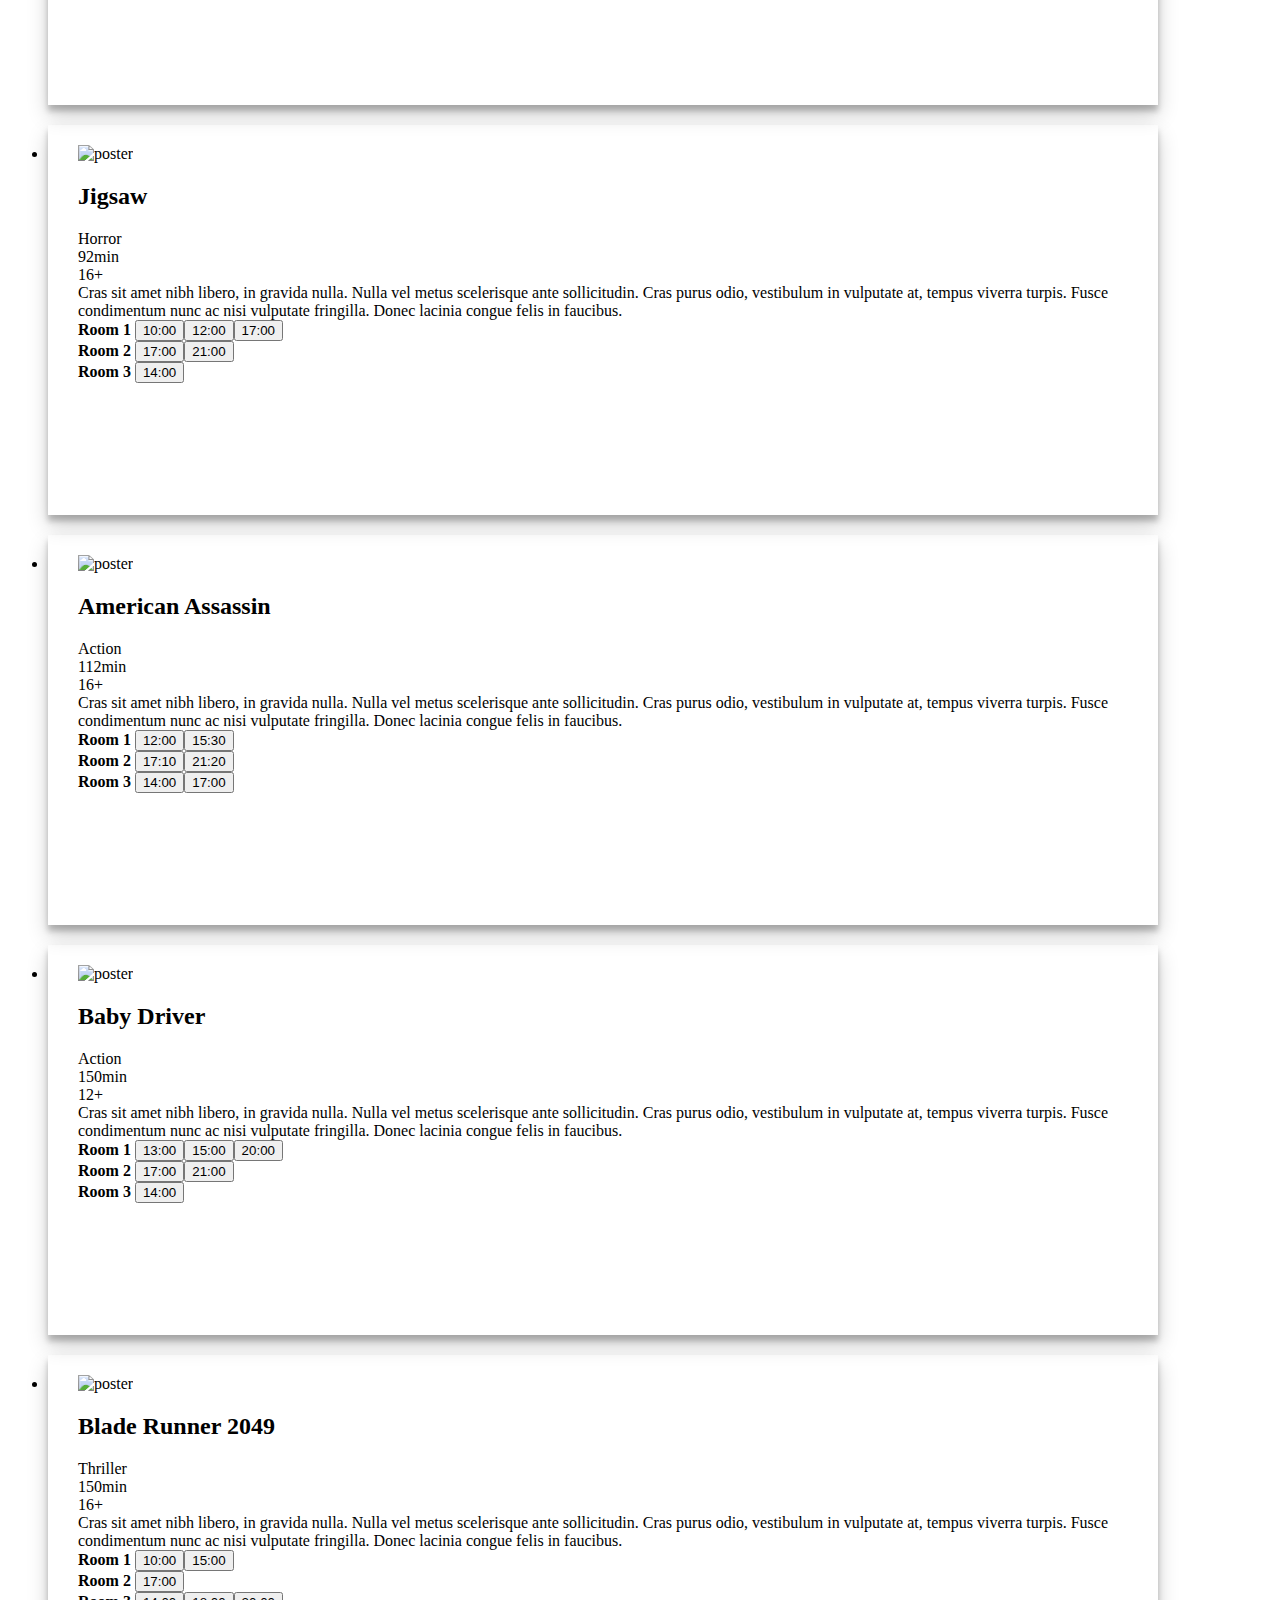
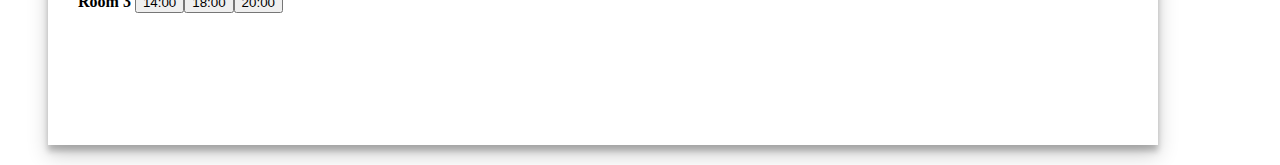
==== commit 8ac71998: "some beauty" ====
--- a/index.html
+++ b/index.html
@@ -729,7 +729,7 @@
     function create() {
       var movies = [{
           id: "1",
-          bc: "grey",
+          bc: "rgba(17, 33, 85, 0.41)",
           poster: "https://www.movieposter.com/posters/archive/main/9/A70-4902",
           name: "The Matrix",
           genre: "Sci-Fi",
@@ -1051,39 +1051,41 @@
     function boxes() {
       var checked_boxes = $('input:checkbox:checked').length;
 
-    TweenLite.to(document.getElementById("screen"), 2, {text:"This is the new text", ease:Linear.easeNone});
-
-    TweenLite.to(document.getElementById("price"), // element
-       0.12, // duration
-       { // tween parameters
-         opacity: 0,
-         onComplete: function() {
-           $('#price').text(checked_boxes * 4 + 'e');
-         }
-       });
-     TweenLite.to(document.getElementById("price"), // element
+      TweenLite.to(document.getElementById("screen"), 2, {
+        text: "This is the new text",
+        ease: Linear.easeNone
+      });
+
+      TweenLite.to(document.getElementById("price"), // element
+        0.12, // duration
+        { // tween parameters
+          opacity: 0,
+          onComplete: function() {
+            $('#price').text(checked_boxes * 4 + 'e');
+          }
+        });
+      TweenLite.to(document.getElementById("price"), // element
         0.12, // duration
         { // tween parameters
           opacity: 1,
           delay: 0.12,
         });
 
-        TweenLite.to(document.getElementById("amount"), // element
-           0.12, // duration
-           { // tween parameters
-             opacity: 0,
-             onComplete: function() {
-               $('#amount').text(checked_boxes);
-             }
-           });
-         TweenLite.to(document.getElementById("amount"), // element
-            0.12, // duration
-            { // tween parameters
-              opacity: 1,
-              delay: 0.12,
-            });
-    }
-
+      TweenLite.to(document.getElementById("amount"), // element
+        0.12, // duration
+        { // tween parameters
+          opacity: 0,
+          onComplete: function() {
+            $('#amount').text(checked_boxes);
+          }
+        });
+      TweenLite.to(document.getElementById("amount"), // element
+        0.12, // duration
+        { // tween parameters
+          opacity: 1,
+          delay: 0.12,
+        });
+    }
   </script>
 
   <!-- Optional JavaScript -->
--- a/style.css
+++ b/style.css
@@ -1,5 +1,6 @@
 /*index.html
 */
+
 .media {
   height: 350px;
   width: 1050px;
@@ -30,13 +31,13 @@
   height: 100px !important;
 }
 
-.navi{
-  transition: all 0.5s;
+.navi {
+  transition: all 0.3s;
 }
 
-.navi:hover{
+.navi:hover {
   transform: rotateX(360deg);
-  color:rgba(216, 224, 15, 0.77);
+  color: rgba(15, 233, 47, 1);
 }
 
 .btn1 {
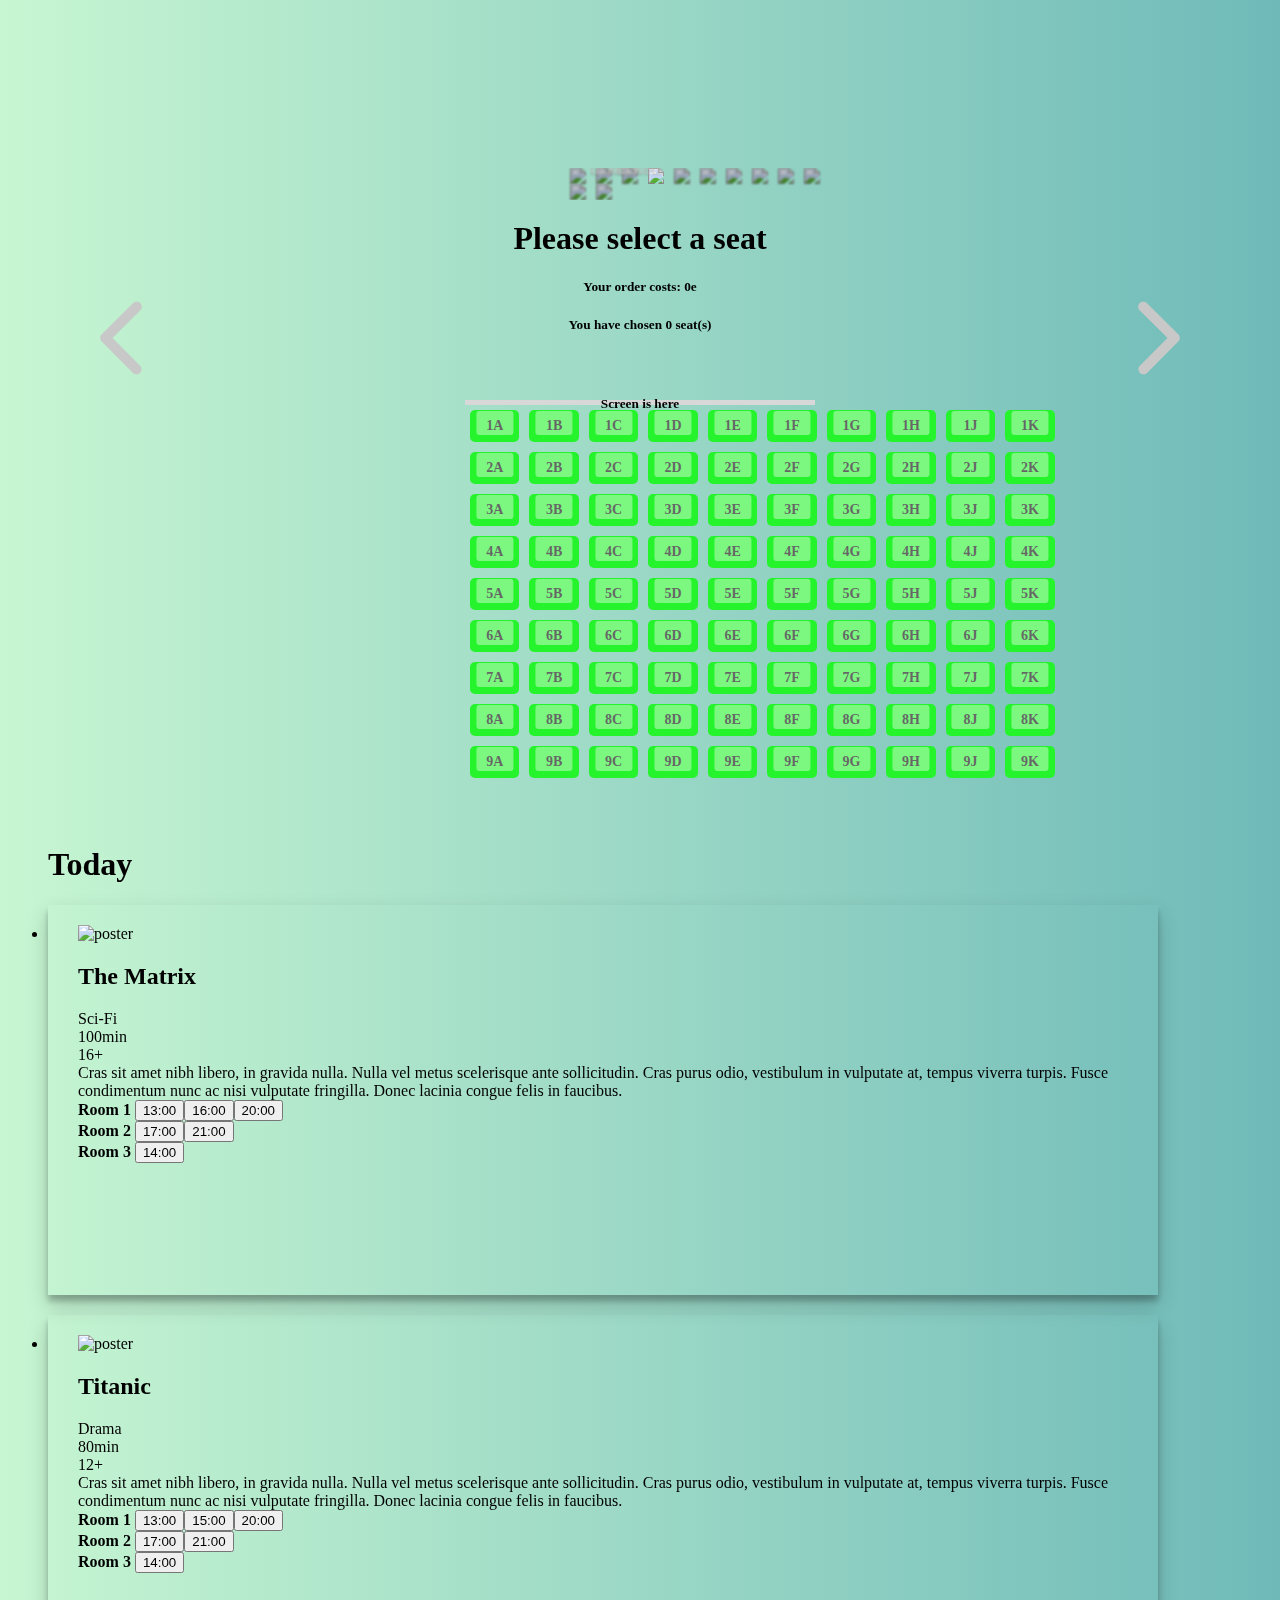
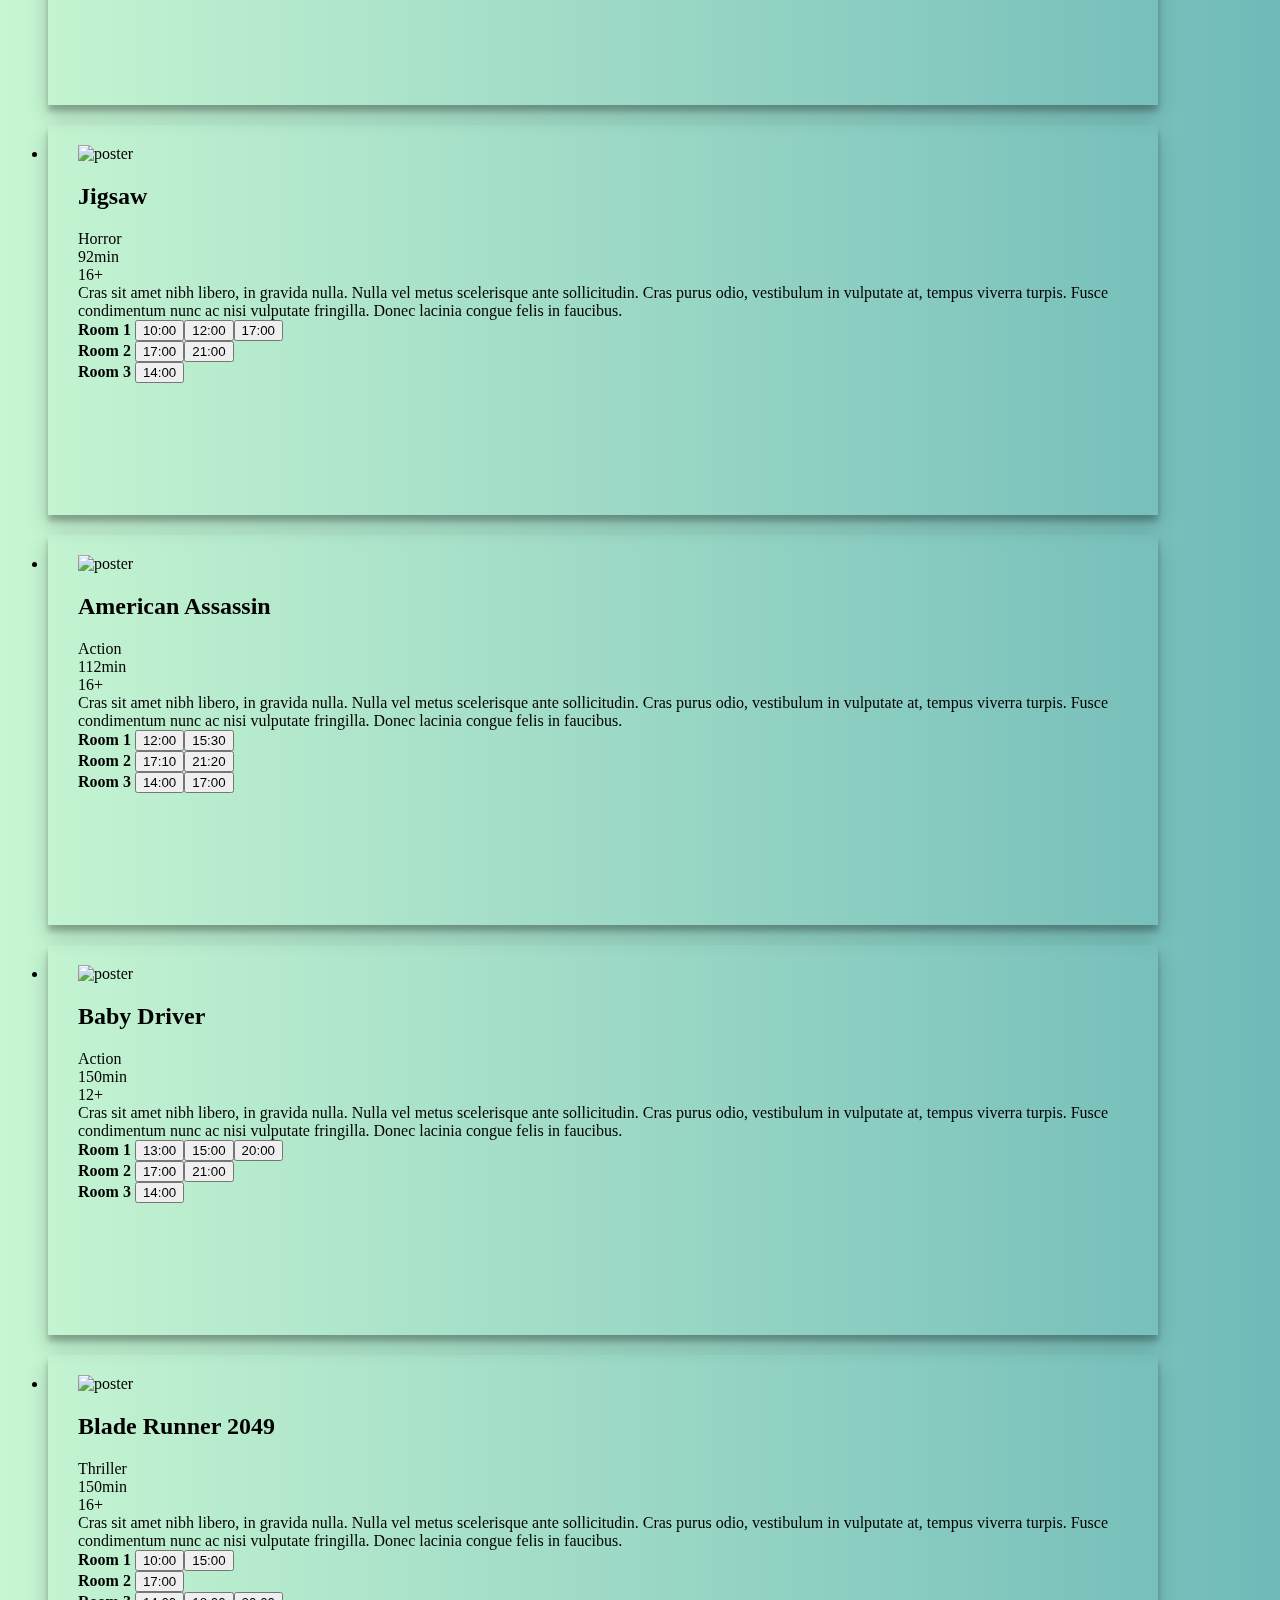
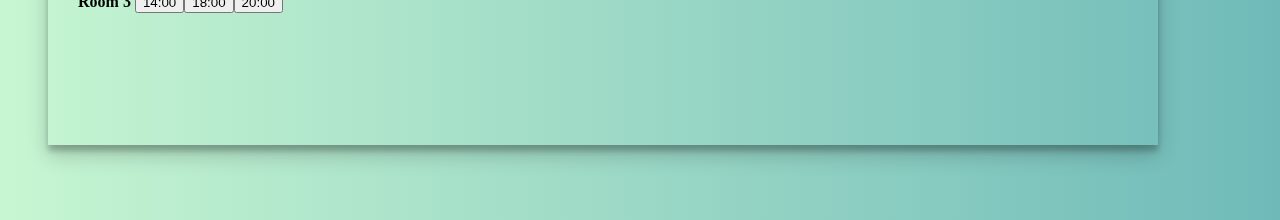
==== commit c3dd1f39: "granim" ====
--- a/index.html
+++ b/index.html
@@ -18,6 +18,9 @@
   <link rel="stylesheet" href="assets/owlcarousel/assets/owl.carousel.min.css">
   <link rel="stylesheet" href="assets/owlcarousel/assets/owl.theme.default.min.css">
 
+  <!-- granim -->
+  <script src="assets/granim/dist/granim.min.js"></script>
+
   <link rel="stylesheet" href="style.css">
   <link rel="stylesheet" href="carousel-style.css">
 
@@ -29,6 +32,7 @@
 
 
 <body onload="create()" onload="movielist()">
+  <canvas id="canvas-basic"></canvas>
 
   <!--Navigation bar -->
   <nav class="navbar navbar-expand-lg navbar-dark bg-dark">
@@ -686,7 +690,6 @@
       </ul>
     </div>
   </div>
-
 
   <script>
     $(document).ready(function() {
@@ -1086,6 +1089,23 @@
           delay: 0.12,
         });
     }
+
+    var granimInstance = new Granim({
+    element: '#canvas-basic',
+    name: 'basic-gradient',
+    direction: 'left-right', // 'diagonal', 'top-bottom', 'radial'
+    opacity: [1, 1],
+    isPausedWhenNotInView: true,
+    states : {
+        "default-state": {
+            gradients: [
+                ['#c0f5cd', '#74b8b9'],
+                ['#ffffff', '#3dccb5'],
+                ['#91c8b1', '#69c799']
+            ]
+        }
+    }
+});
   </script>
 
   <!-- Optional JavaScript -->
@@ -1094,8 +1114,6 @@
   <script src="https://cdnjs.cloudflare.com/ajax/libs/popper.js/1.12.3/umd/popper.min.js" integrity="sha384-vFJXuSJphROIrBnz7yo7oB41mKfc8JzQZiCq4NCceLEaO4IHwicKwpJf9c9IpFgh" crossorigin="anonymous"></script>
   <script src="https://maxcdn.bootstrapcdn.com/bootstrap/4.0.0-beta.2/js/bootstrap.min.js" integrity="sha384-alpBpkh1PFOepccYVYDB4do5UnbKysX5WZXm3XxPqe5iKTfUKjNkCk9SaVuEZflJ" crossorigin="anonymous"></script>
 
-
-
 </body>
 
 </html>
--- a/style.css
+++ b/style.css
@@ -1,5 +1,16 @@
-/*index.html
-*/
+
+body, html { height:100%; }
+
+#canvas-basic {
+    position: absolute;
+    display: block;
+    width: 100%;
+    height: 380%;
+    top: 0;
+    right: 0;
+    bottom: 0;
+    left: 0;
+}
 
 .media {
   height: 350px;
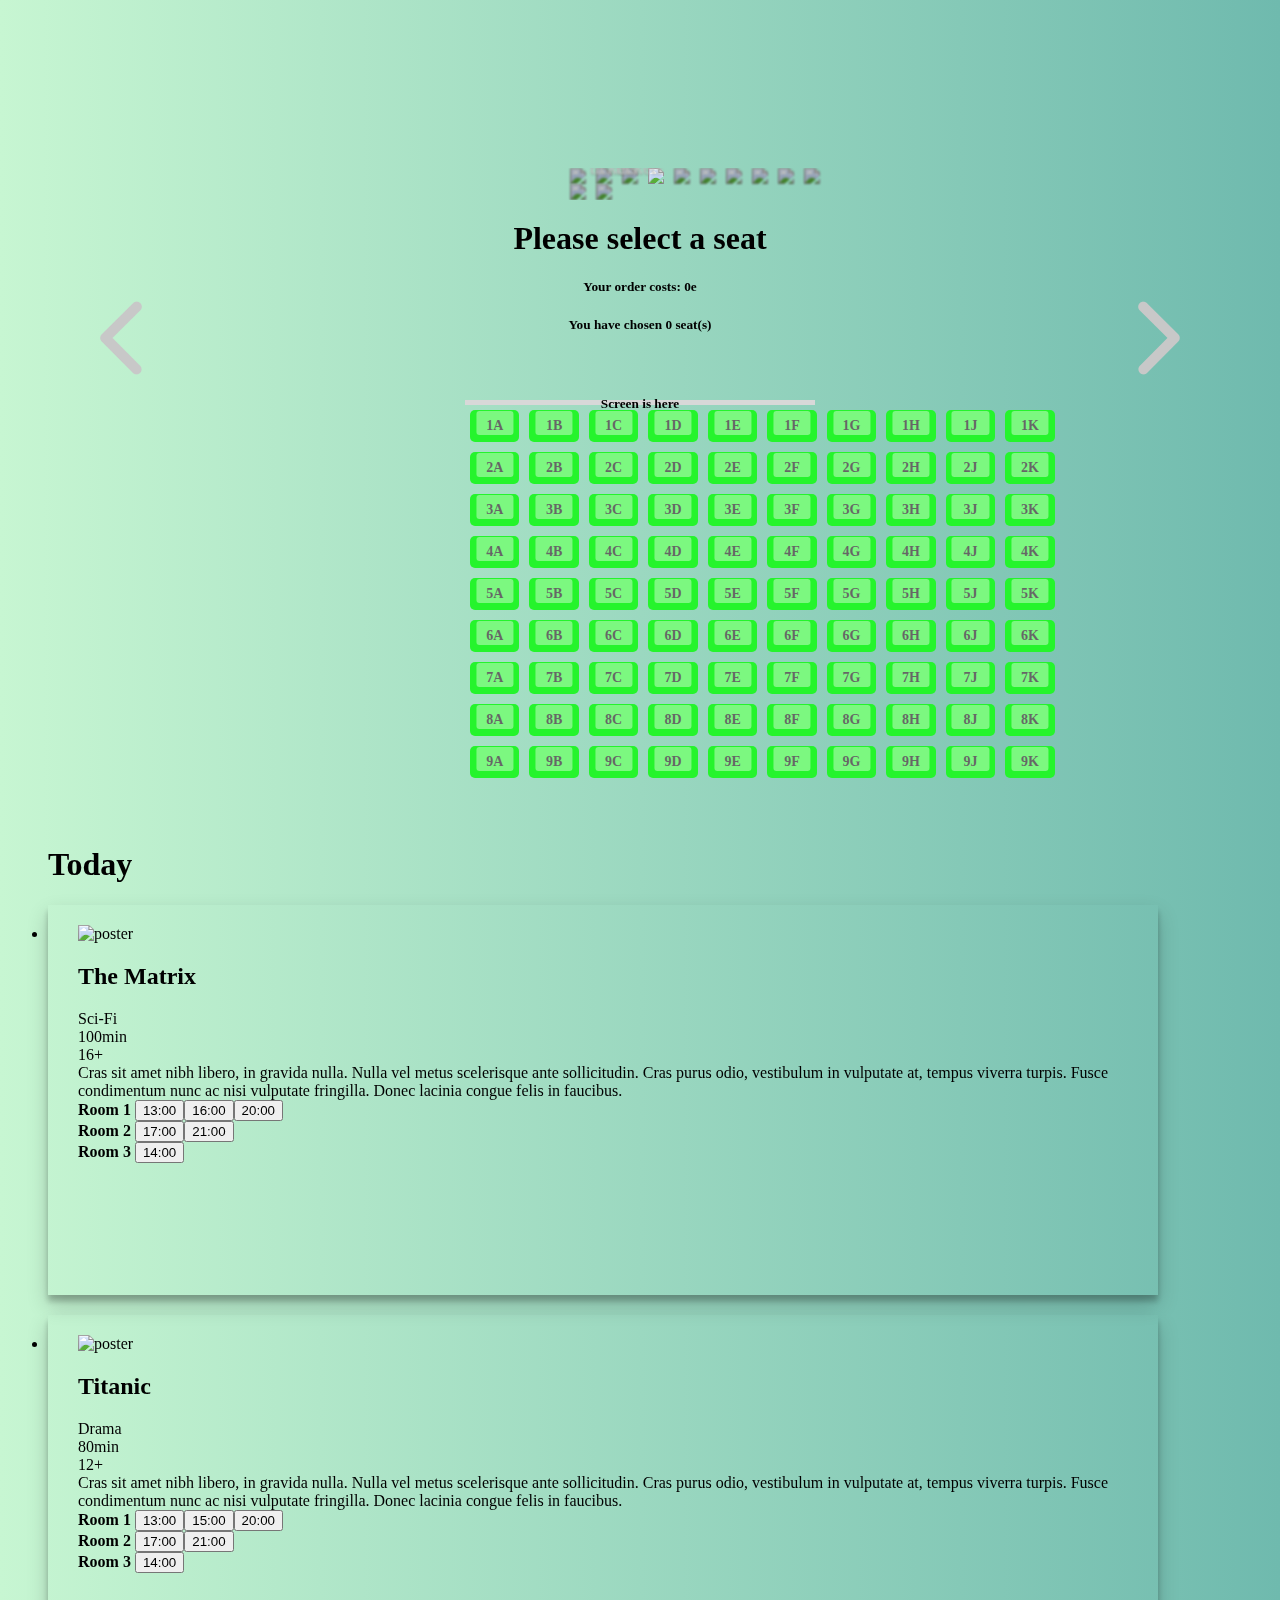
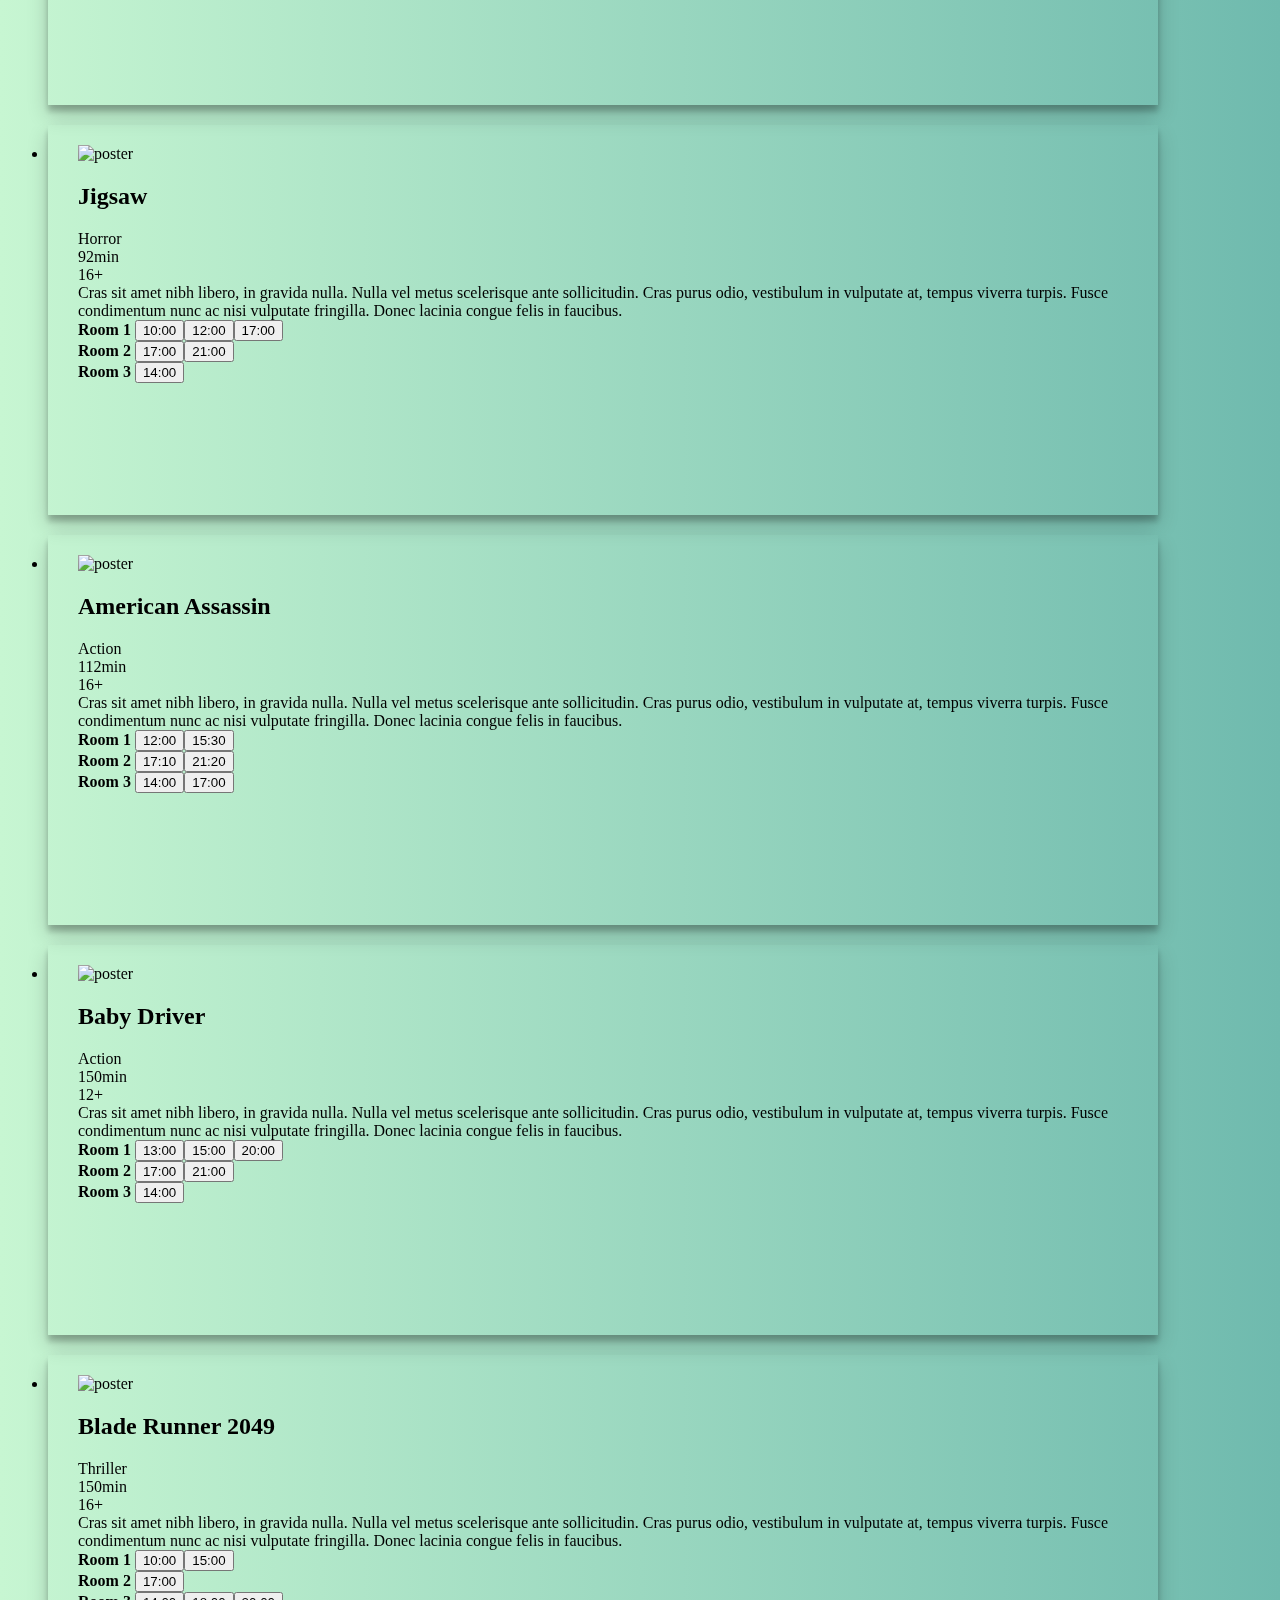
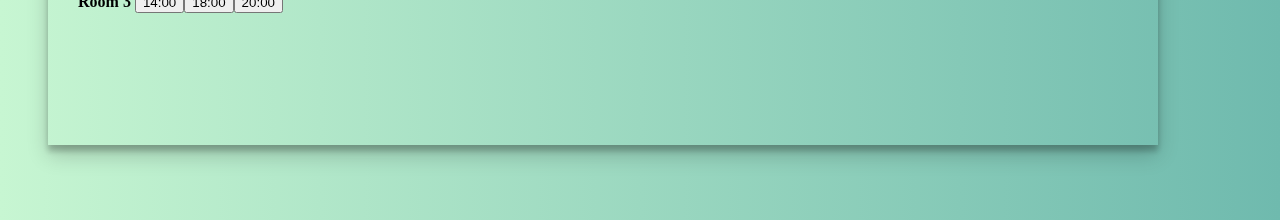
==== commit 6c78fac3: "better granim colors" ====
--- a/index.html
+++ b/index.html
@@ -1100,8 +1100,8 @@
         "default-state": {
             gradients: [
                 ['#c0f5cd', '#74b8b9'],
-                ['#ffffff', '#3dccb5'],
-                ['#91c8b1', '#69c799']
+                ['#ffffff', '#3fcc3d'],
+                ['#99c891', '#69c799']
             ]
         }
     }
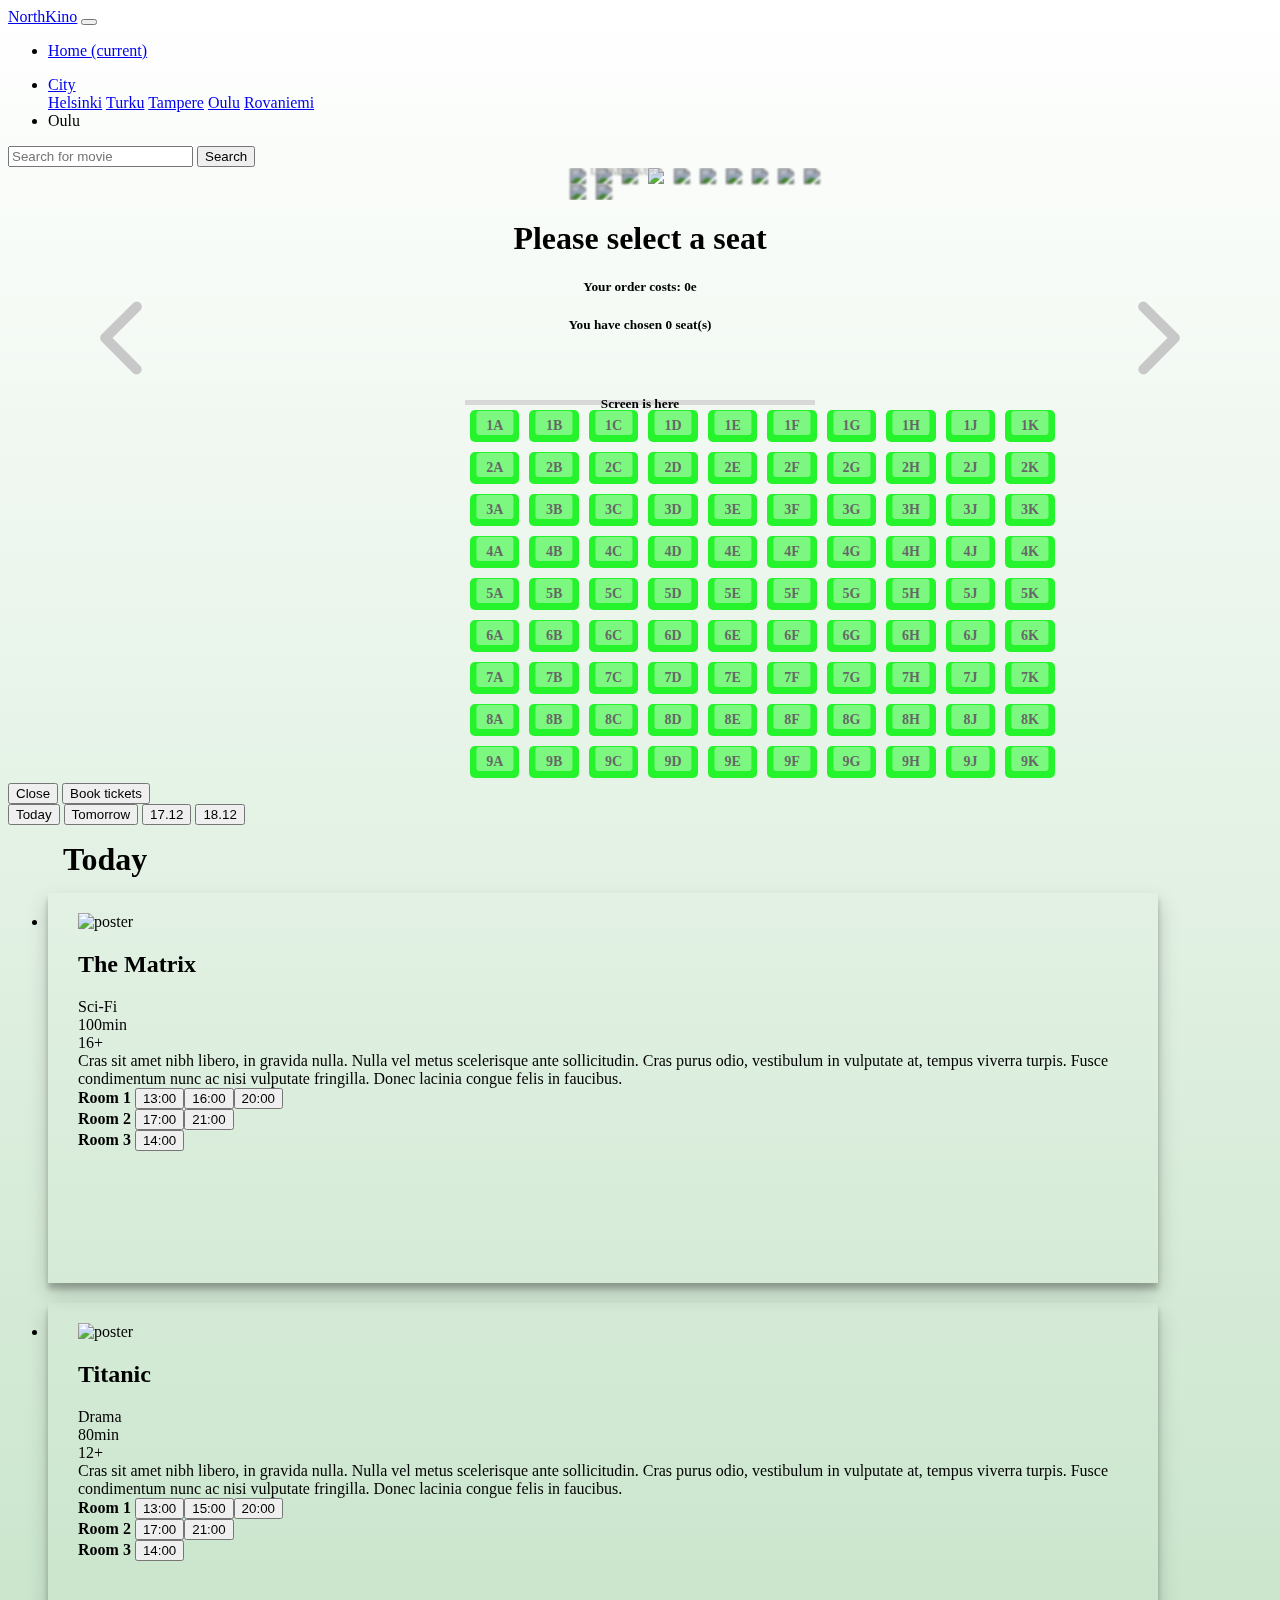
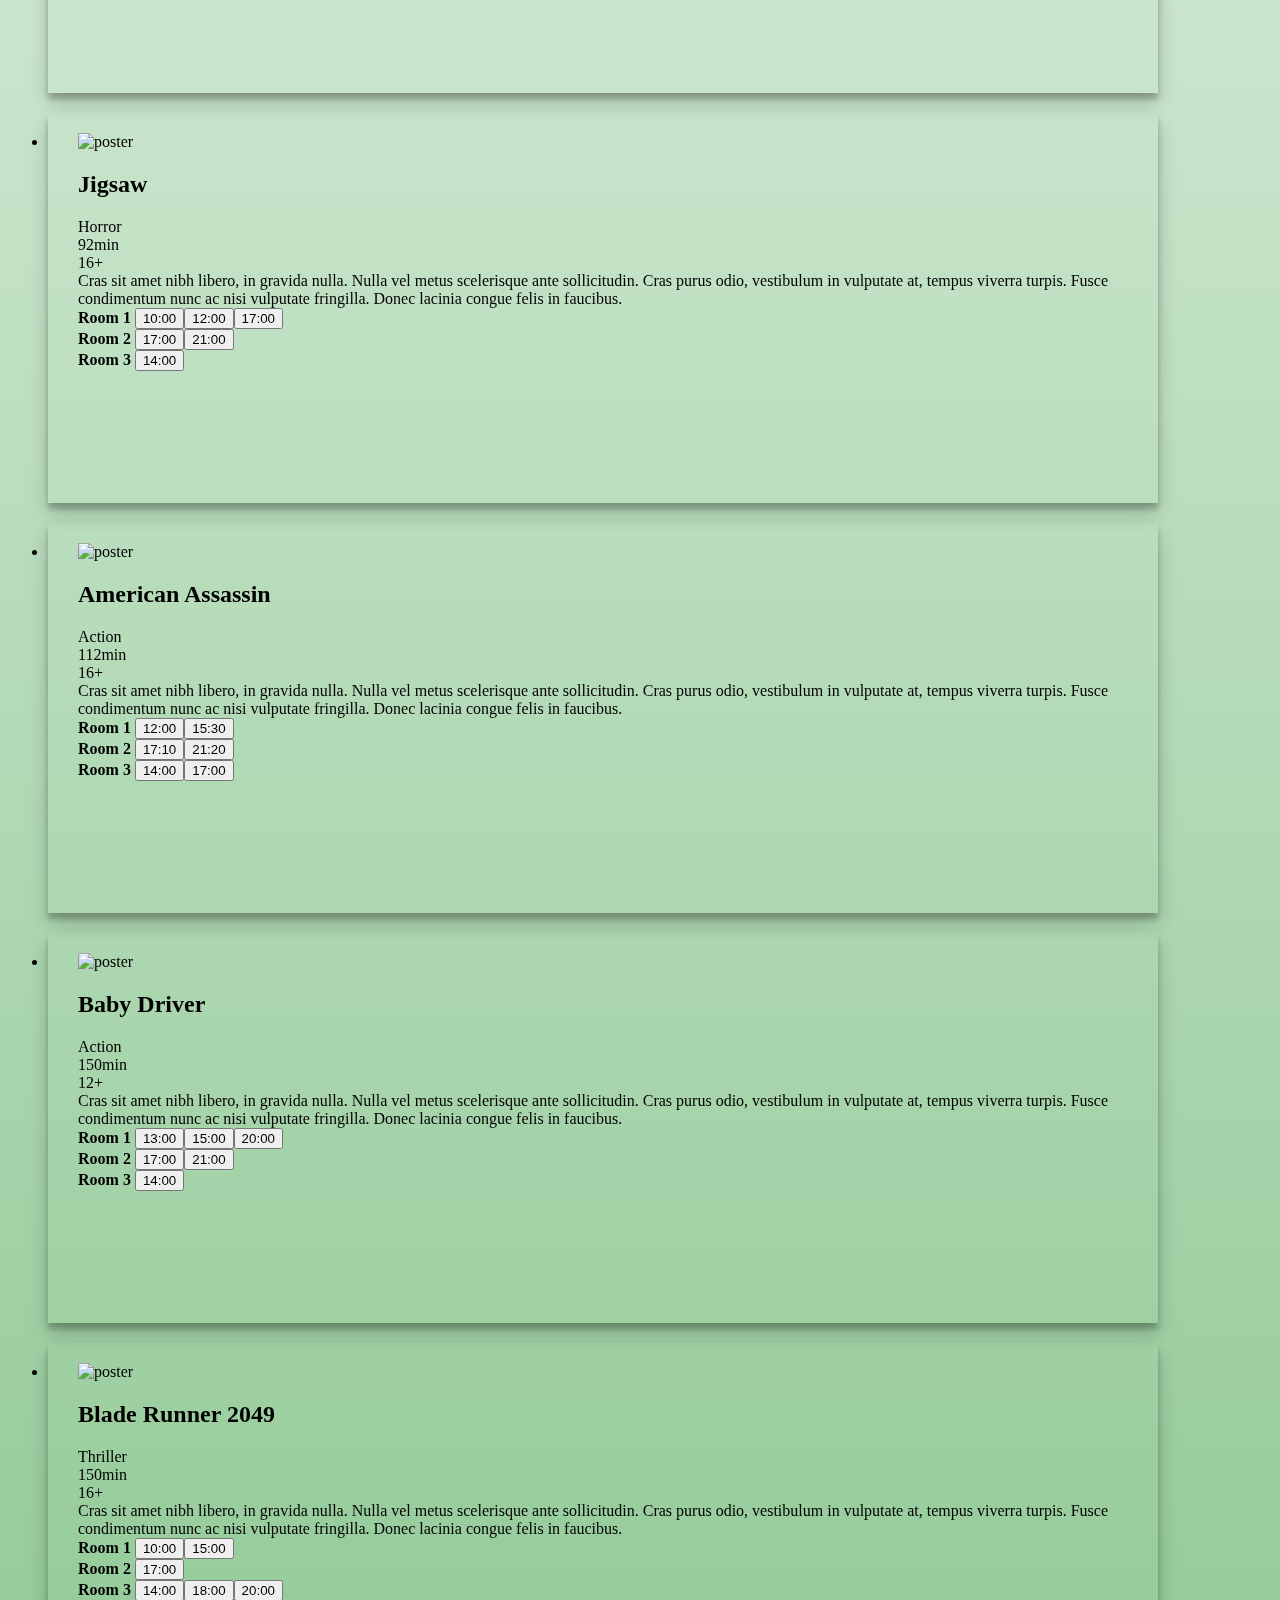
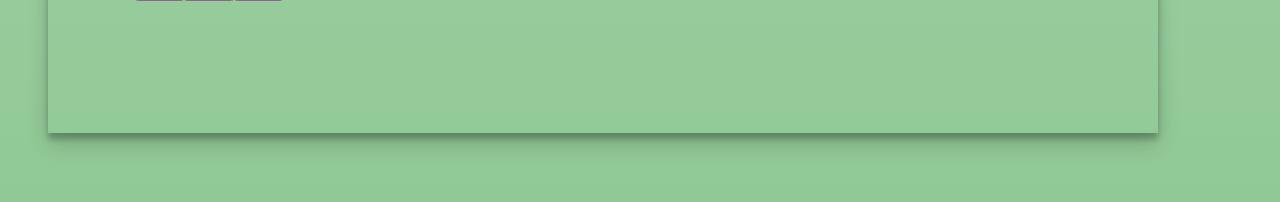
==== commit c2d2f8ff: "this gay anchor tag" ====
--- a/index.html
+++ b/index.html
@@ -91,7 +91,7 @@
             </div>
 
             <div class="booking-link-container">
-              <a href="#Booking"><span class="link">Book tickets</span></a>
+              <a href="#1"><span class="link">Book tickets</span></a>
             </div>
 
           </div>
@@ -112,7 +112,7 @@
             </div>
 
             <div class="booking-link-container">
-              <a href="#Booking"><span class="link">Book tickets</span></a>
+              <a href="#2"><span class="link">Book tickets</span></a>
             </div>
 
           </div>
@@ -133,7 +133,7 @@
             </div>
 
             <div class="booking-link-container">
-              <a href="#Booking"><span class="link">Book tickets</span></a>
+              <a href="#3"><span class="link">Book tickets</span></a>
             </div>
 
           </div>
@@ -154,7 +154,7 @@
             </div>
 
             <div class="booking-link-container">
-              <a href="#Booking"><span class="link">Book tickets</span></a>
+              <a href="#4"><span class="link">Book tickets</span></a>
             </div>
 
           </div>
@@ -175,7 +175,7 @@
             </div>
 
             <div class="booking-link-container">
-              <a href="#Booking"><span class="link">Book tickets</span></a>
+              <a href="#5"><span class="link">Book tickets</span></a>
             </div>
 
           </div>
@@ -196,7 +196,7 @@
             </div>
 
             <div class="booking-link-container">
-              <a href="#Booking"><span class="link">Book tickets</span></a>
+              <a href="#6"><span class="link">Book tickets</span></a>
             </div>
 
           </div>
@@ -686,7 +686,7 @@
 
     <div class="move d-flex flex-row align-items-center" id="move">
       <ul class="schedulelist d-flex flex-column align-items-center" id="first">
-        <h1 id="title">Today</h1>
+        <h1 id="title" style="margin: 15px;">Today</h1>
       </ul>
     </div>
   </div>
@@ -814,6 +814,7 @@
           '<img class="d-flex align-self-center mr-3 hoverable" alt="poster" width="200" height="300" id="poster" src=' + movies[i].poster + '>\n' +
           '<div class="media-body d-flex flex-column align-self-center">\n' +
           '<div class="heading">\n' +
+          '<a name="' + movies[i].id + '"></a>\n' +
           '<h2 class="mt-0 mb-1" id="name">' + movies[i].name + '</h2>\n' +
           '</div>\n' +
           '<div class="d-flex flex-row justify-content-start mb-2">\n' +
@@ -1093,15 +1094,15 @@
     var granimInstance = new Granim({
     element: '#canvas-basic',
     name: 'basic-gradient',
-    direction: 'left-right', // 'diagonal', 'top-bottom', 'radial'
+    direction: 'top-bottom', // 'diagonal', 'left-right', 'radial'
     opacity: [1, 1],
     isPausedWhenNotInView: true,
     states : {
         "default-state": {
             gradients: [
-                ['#c0f5cd', '#74b8b9'],
-                ['#ffffff', '#3fcc3d'],
-                ['#99c891', '#69c799']
+                ['#fff', '#99c891'],
+                ['#ffffff', '#3dccb5'],
+                ['#ffffff', '#b8b3ff']
             ]
         }
     }
--- a/style.css
+++ b/style.css
@@ -5,11 +5,17 @@
     position: absolute;
     display: block;
     width: 100%;
-    height: 380%;
+    height: 378%;
     top: 0;
     right: 0;
     bottom: 0;
     left: 0;
+    z-index: -1;
+}
+
+#schedule{
+  position: absolute;
+  z-index: 2;
 }
 
 .media {
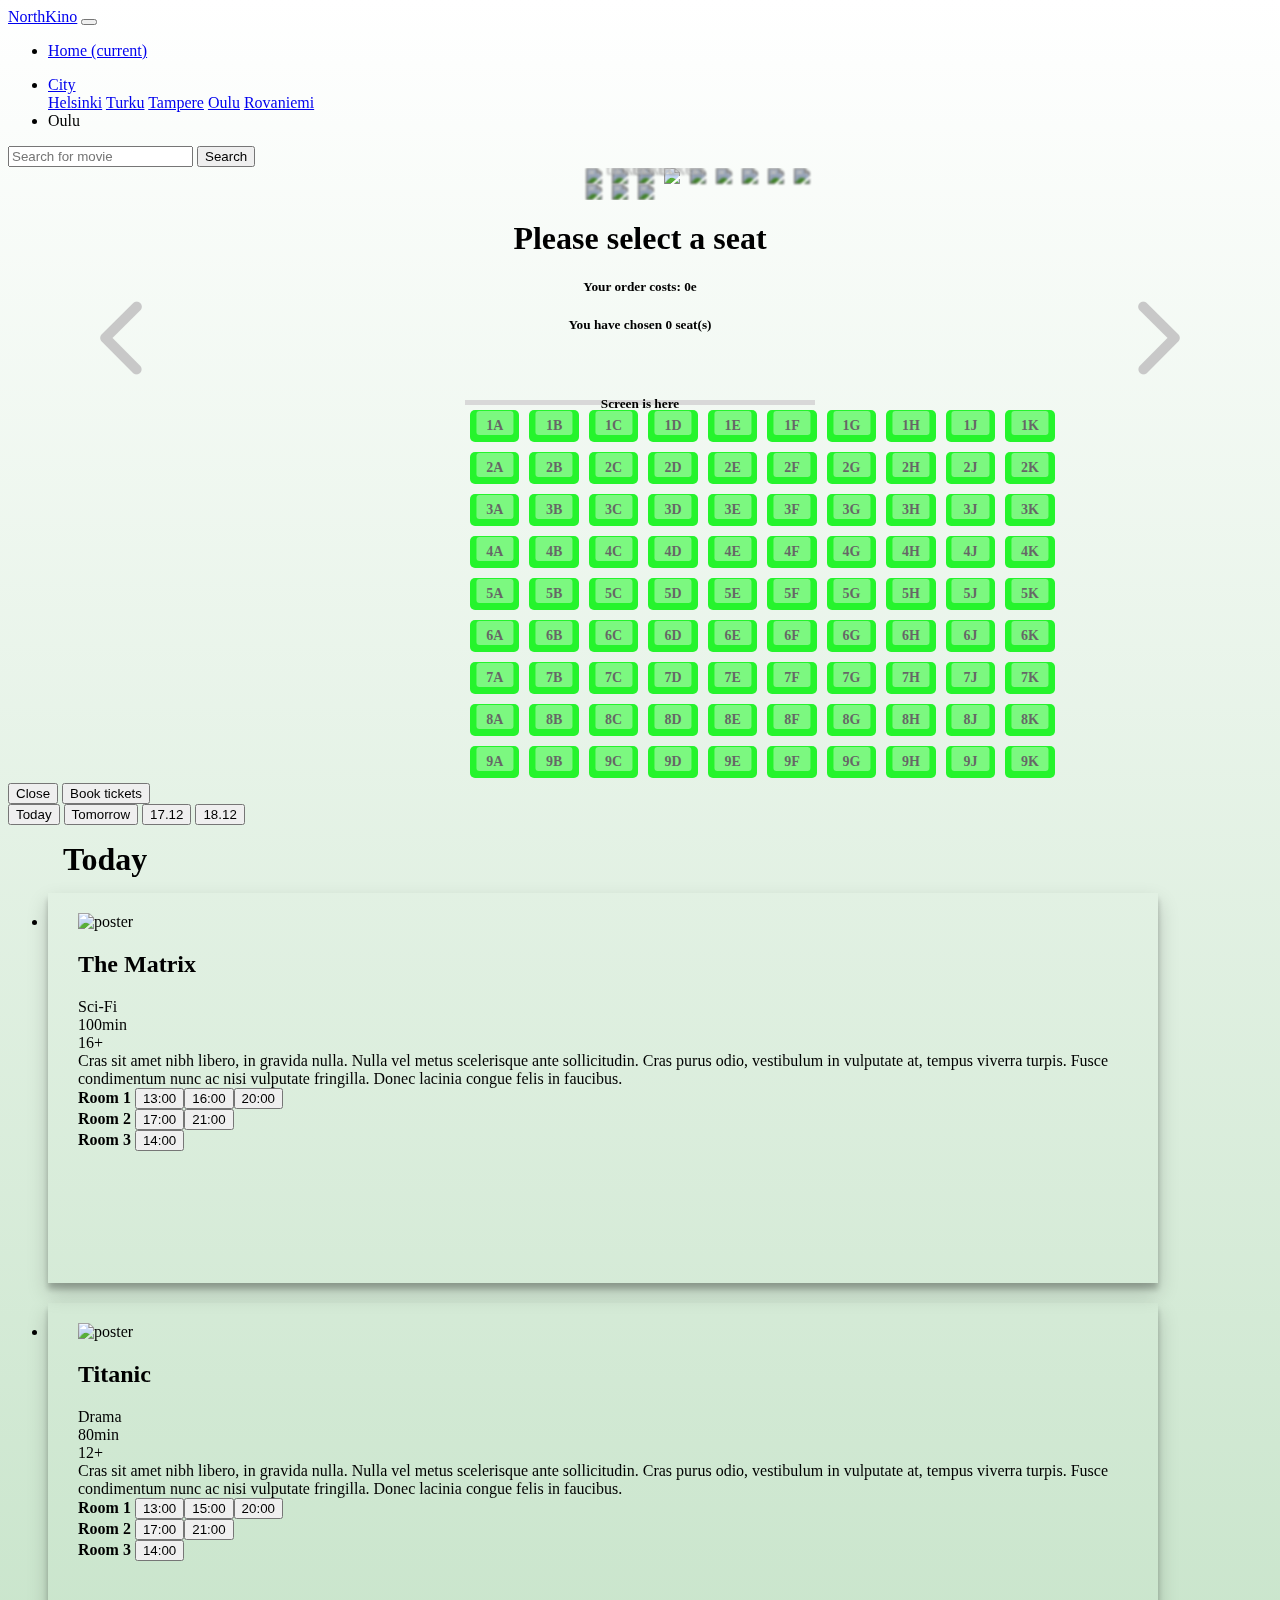
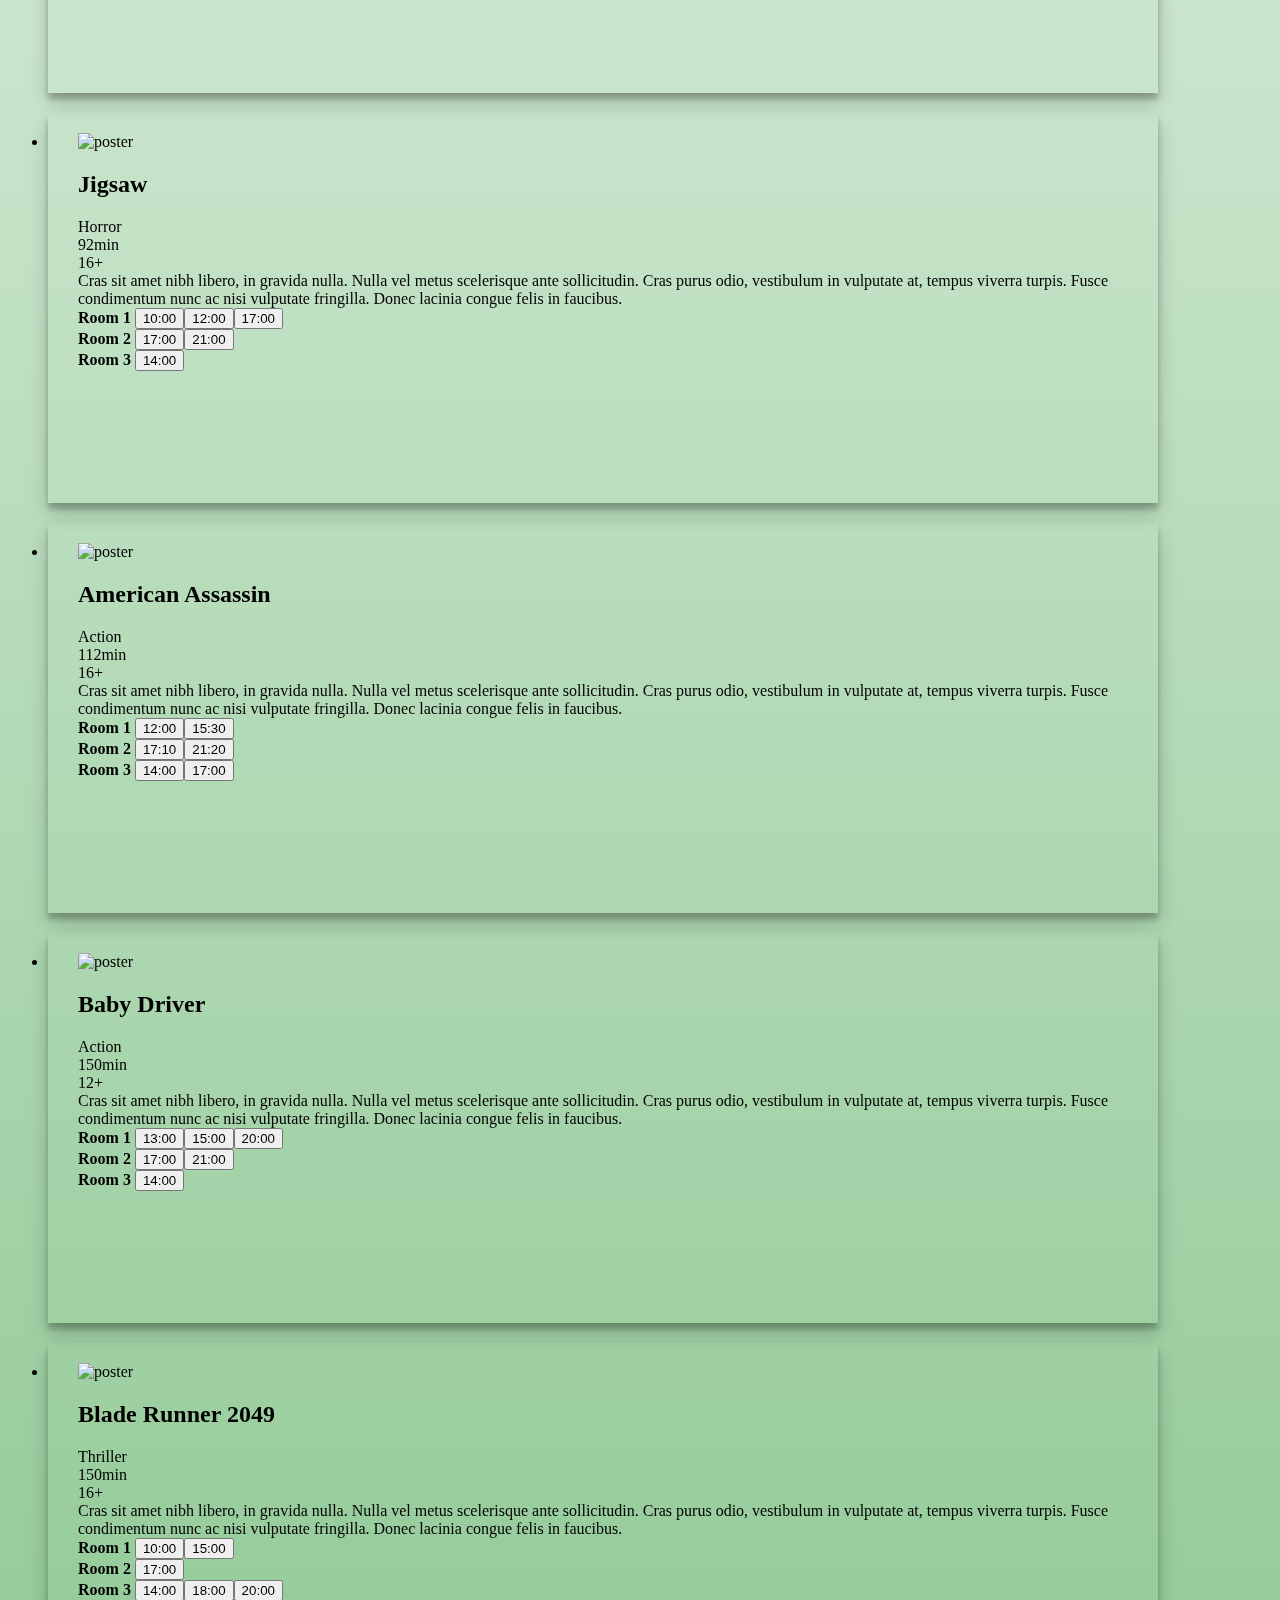
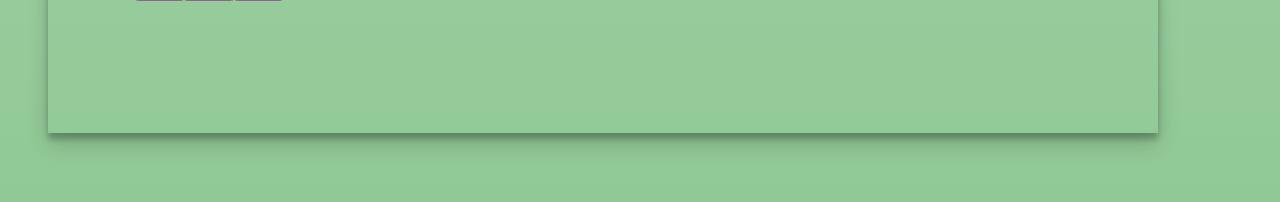
==== commit 5bdb0fe2: "nicekroll" ====
--- a/index.html
+++ b/index.html
@@ -692,6 +692,14 @@
   </div>
 
   <script>
+  $('a').click(function(){
+      $('html, body').animate({
+          scrollTop: $( $(this).attr('href') ).offset().top
+      }, 500);
+      return false;
+  });
+  
+
     $(document).ready(function() {
       $('[data-toggle="tooltip"]').tooltip();
     });
@@ -814,7 +822,7 @@
           '<img class="d-flex align-self-center mr-3 hoverable" alt="poster" width="200" height="300" id="poster" src=' + movies[i].poster + '>\n' +
           '<div class="media-body d-flex flex-column align-self-center">\n' +
           '<div class="heading">\n' +
-          '<a name="' + movies[i].id + '"></a>\n' +
+          '<a id="' + movies[i].id + '" name="' + movies[i].id + '"></a>\n' +
           '<h2 class="mt-0 mb-1" id="name">' + movies[i].name + '</h2>\n' +
           '</div>\n' +
           '<div class="d-flex flex-row justify-content-start mb-2">\n' +
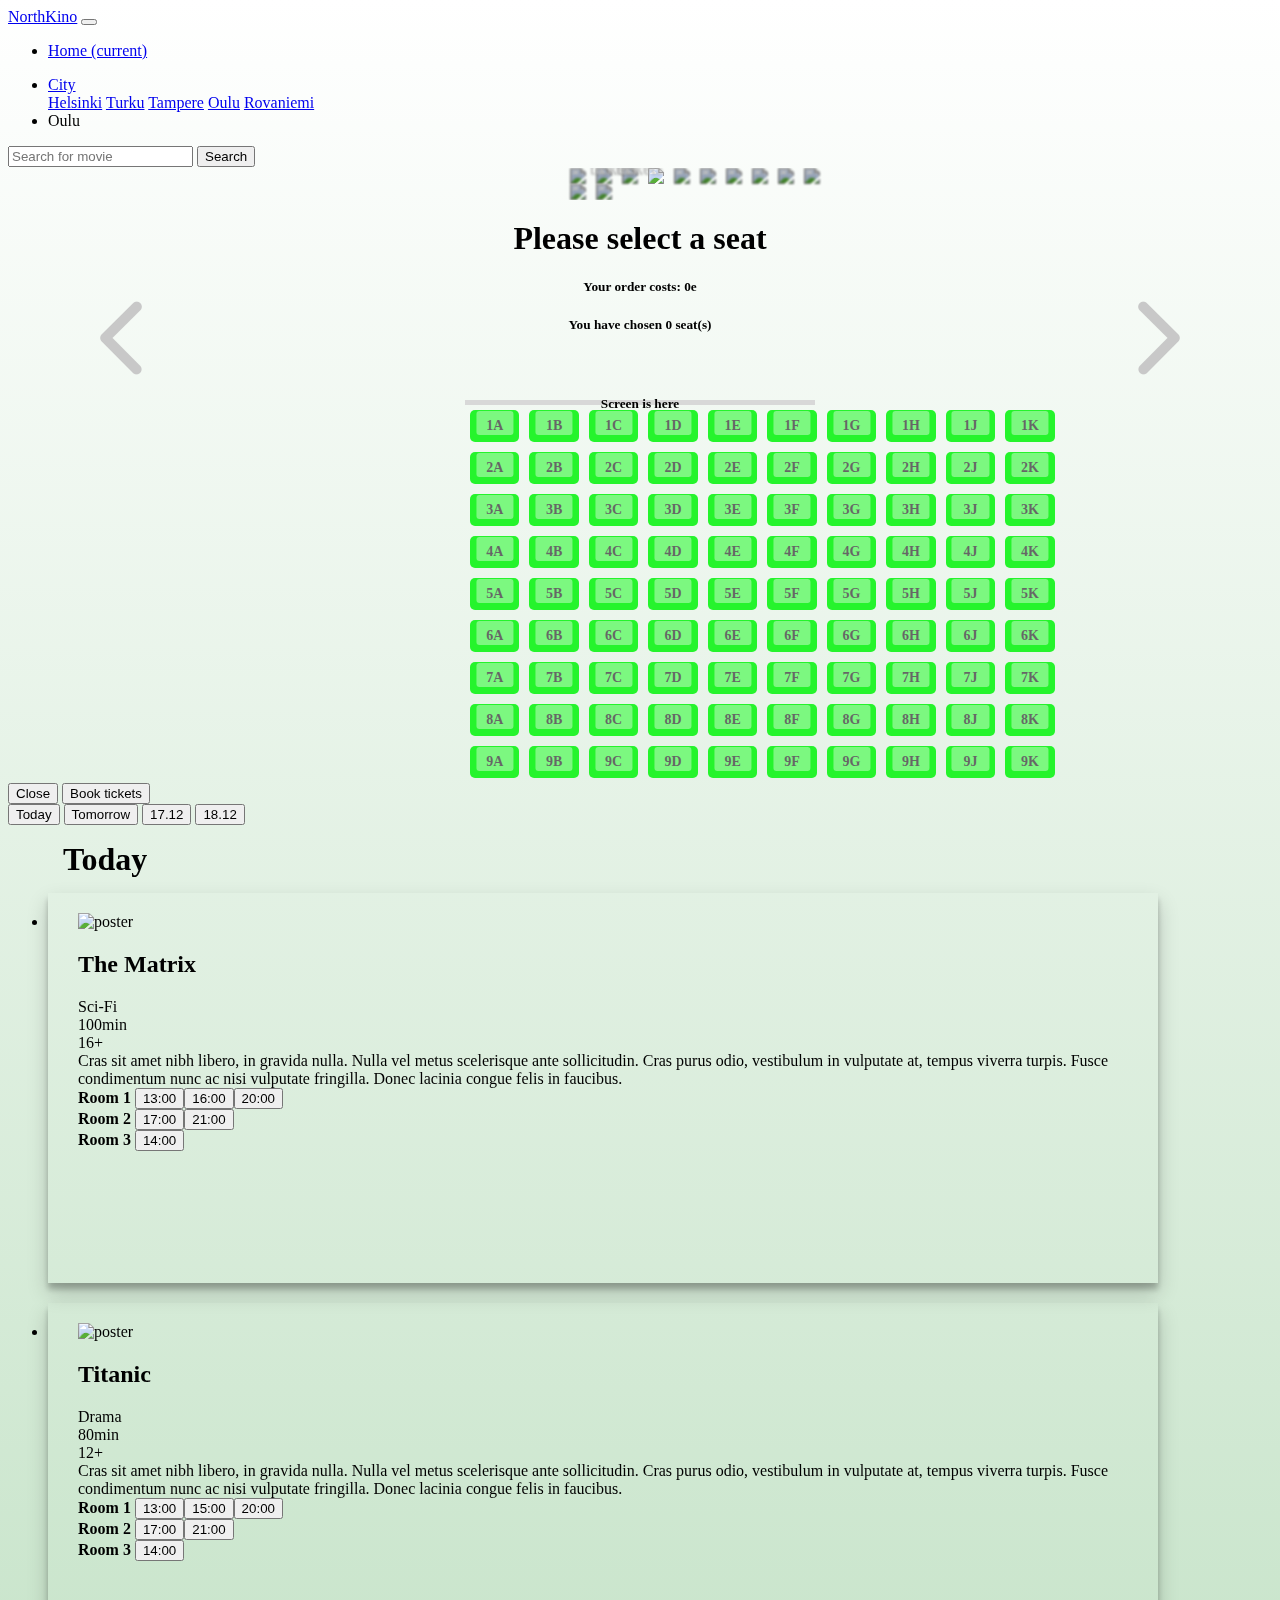
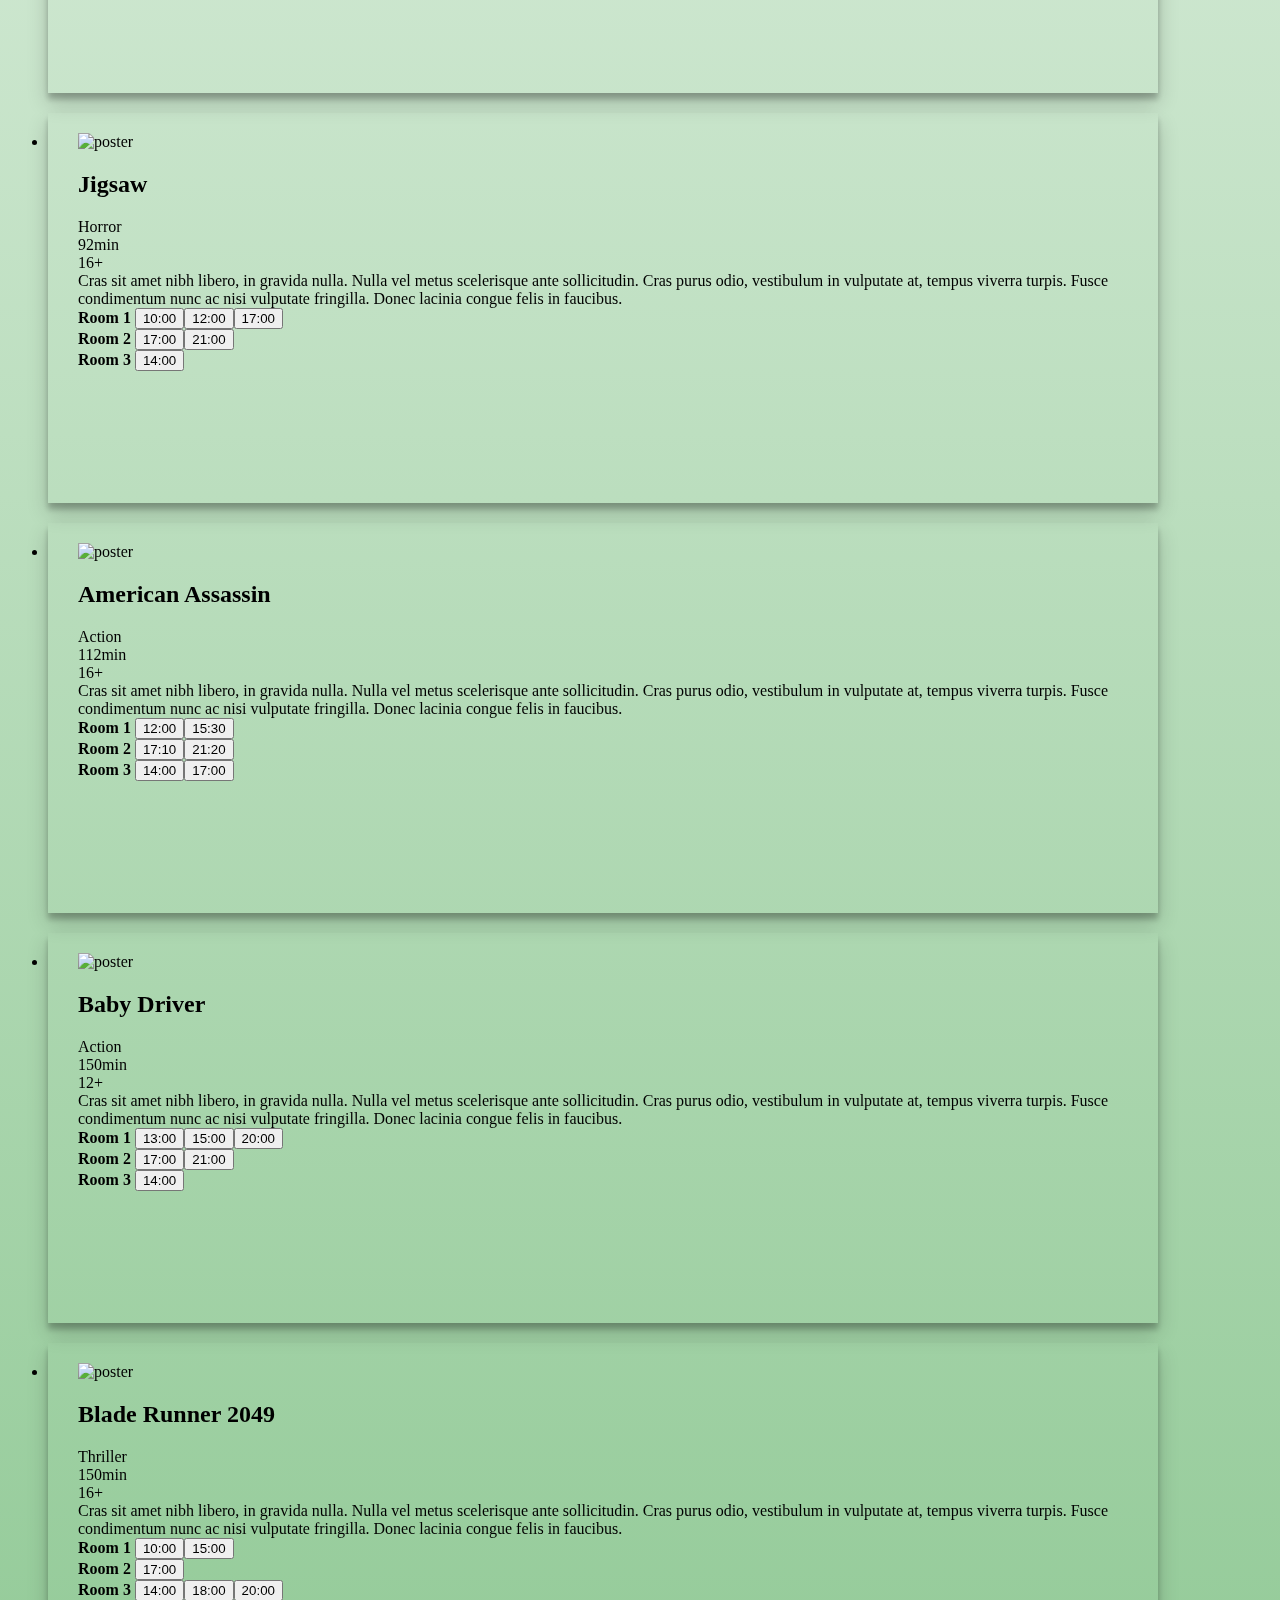
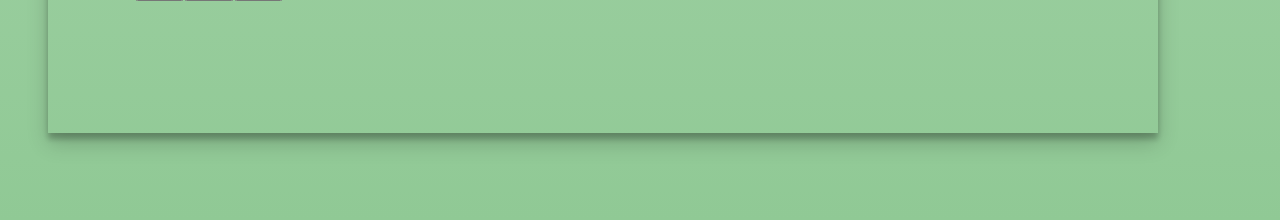
==== commit 34cf2683: "last chances.nice scrolling" ====
--- a/index.html
+++ b/index.html
@@ -13,6 +13,10 @@
   <script src="https://ajax.googleapis.com/ajax/libs/jquery/3.2.1/jquery.min.js"></script>
   <!-- GSAP -->
   <script src="https://cdnjs.cloudflare.com/ajax/libs/gsap/1.19.0/TweenMax.min.js"></script>
+  <script src="https://cdnjs.cloudflare.com/ajax/libs/gsap/1.20.3/TweenLite.min.js"></script>
+<script src="https://cdnjs.cloudflare.com/ajax/libs/gsap/1.20.3/plugins/CSSPlugin.min.js"></script>
+<script src="https://cdnjs.cloudflare.com/ajax/libs/gsap/1.20.3/plugins/ScrollToPlugin.min.js"></script>
+
 
   <!-- Owl Stylesheets -->
   <link rel="stylesheet" href="assets/owlcarousel/assets/owl.carousel.min.css">
@@ -91,7 +95,7 @@
             </div>
 
             <div class="booking-link-container">
-              <a href="#1"><span class="link">Book tickets</span></a>
+              <a href="#" class="1"><span class="link">Book tickets</span></a>
             </div>
 
           </div>
@@ -112,7 +116,7 @@
             </div>
 
             <div class="booking-link-container">
-              <a href="#2"><span class="link">Book tickets</span></a>
+              <a href="#" class="2"><span class="link">Book tickets</span></a>
             </div>
 
           </div>
@@ -133,7 +137,7 @@
             </div>
 
             <div class="booking-link-container">
-              <a href="#3"><span class="link">Book tickets</span></a>
+              <a href="#" class="3"><span class="link">Book tickets</span></a>
             </div>
 
           </div>
@@ -154,7 +158,7 @@
             </div>
 
             <div class="booking-link-container">
-              <a href="#4"><span class="link">Book tickets</span></a>
+              <a href="#" class="4"><span class="link">Book tickets</span></a>
             </div>
 
           </div>
@@ -175,7 +179,7 @@
             </div>
 
             <div class="booking-link-container">
-              <a href="#5"><span class="link">Book tickets</span></a>
+              <a href="#" class="5"><span class="link">Book tickets</span></a>
             </div>
 
           </div>
@@ -196,7 +200,7 @@
             </div>
 
             <div class="booking-link-container">
-              <a href="#6"><span class="link">Book tickets</span></a>
+              <a href="#" class="6"><span class="link">Book tickets</span></a>
             </div>
 
           </div>
@@ -692,13 +696,19 @@
   </div>
 
   <script>
-  $('a').click(function(){
-      $('html, body').animate({
-          scrollTop: $( $(this).attr('href') ).offset().top
-      }, 500);
-      return false;
-  });
-  
+  $(".1").bind('click', { id: '#1' }, scroller);
+$(".2").bind('click', { id: '#2' }, scroller);
+$(".3").bind('click', { id: '#3' }, scroller);
+$(".4").bind('click', { id: '#4' }, scroller);
+$(".5").bind('click', { id: '#5' }, scroller);
+$(".6").bind('click', { id: '#6' }, scroller);
+
+function scroller(event){
+ var scrollYPos = $(event.data.id).offset().top;
+ event.preventDefault();
+ TweenLite.to(window, 2, {scrollTo:{y:scrollYPos, x:0}, ease:Power4.easeOut})
+ }
+
 
     $(document).ready(function() {
       $('[data-toggle="tooltip"]').tooltip();
--- a/style.css
+++ b/style.css
@@ -5,7 +5,7 @@
     position: absolute;
     display: block;
     width: 100%;
-    height: 378%;
+    height: 380%;
     top: 0;
     right: 0;
     bottom: 0;
